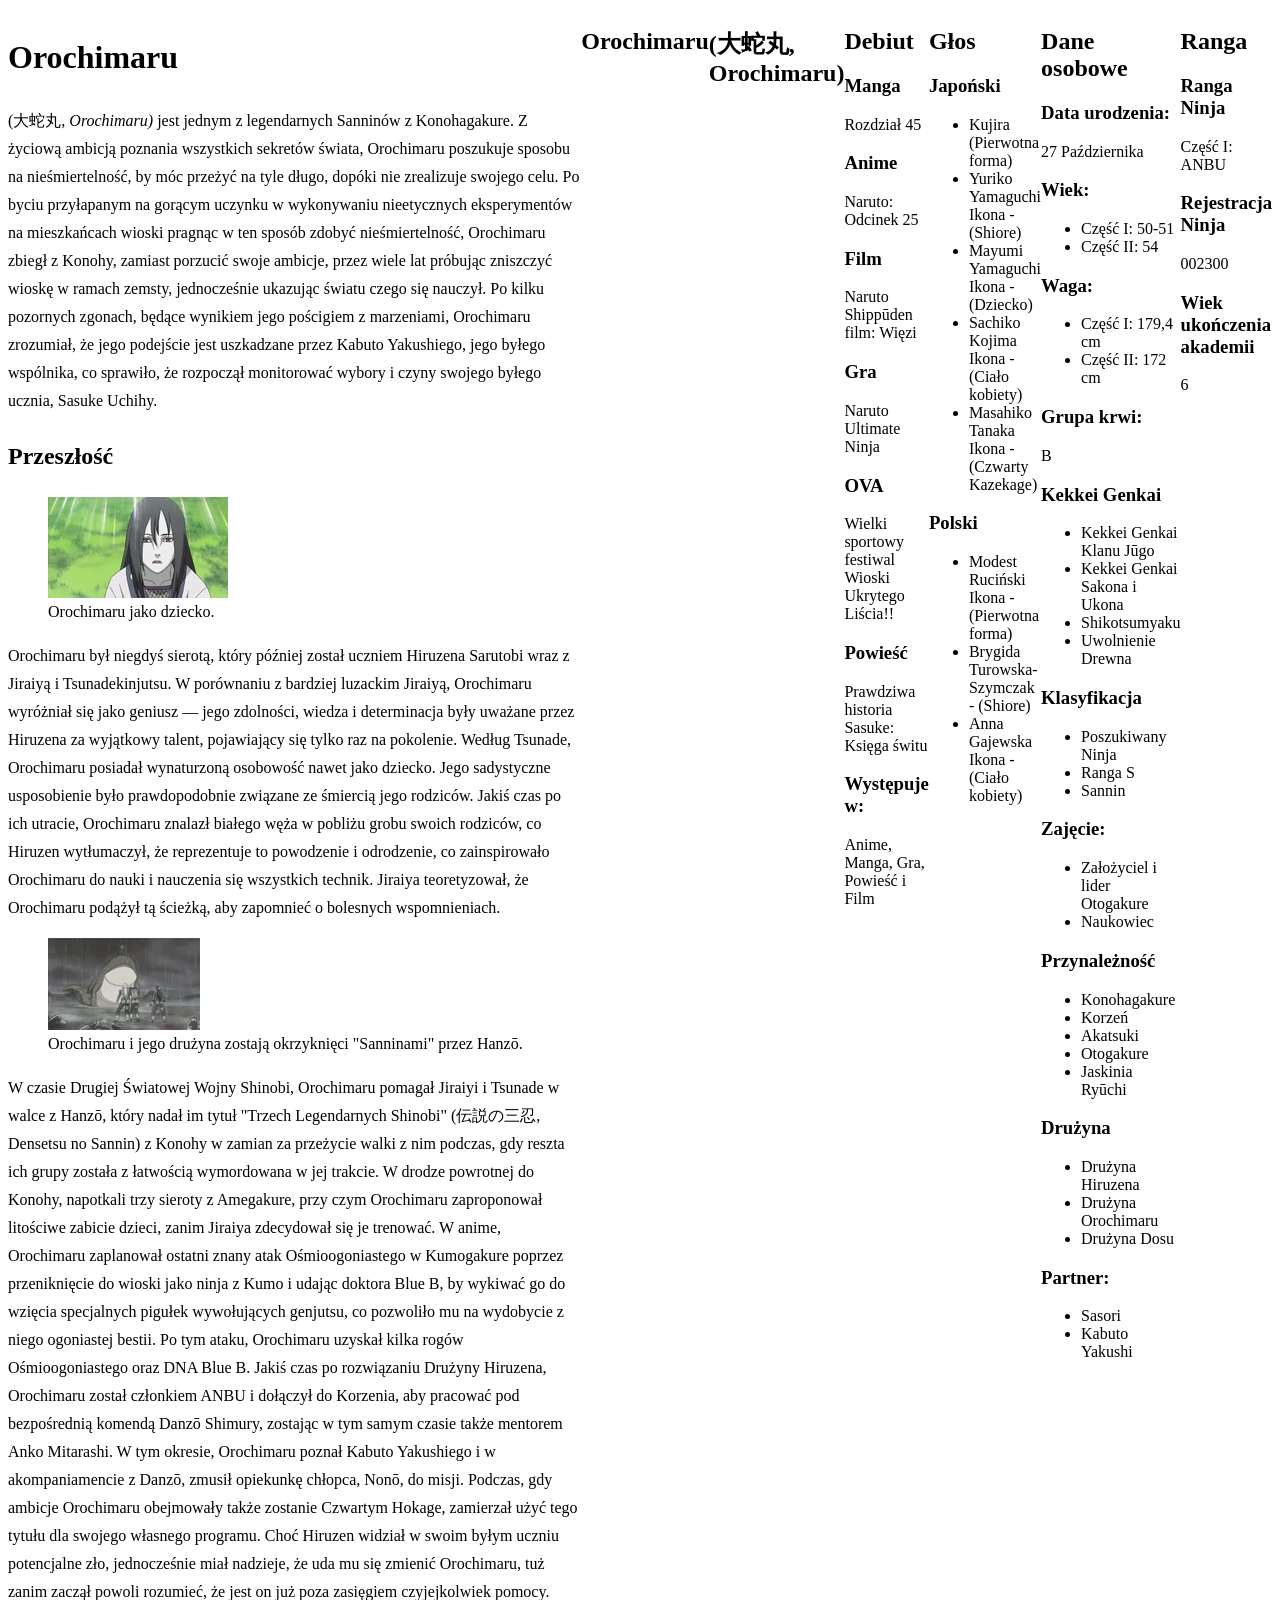
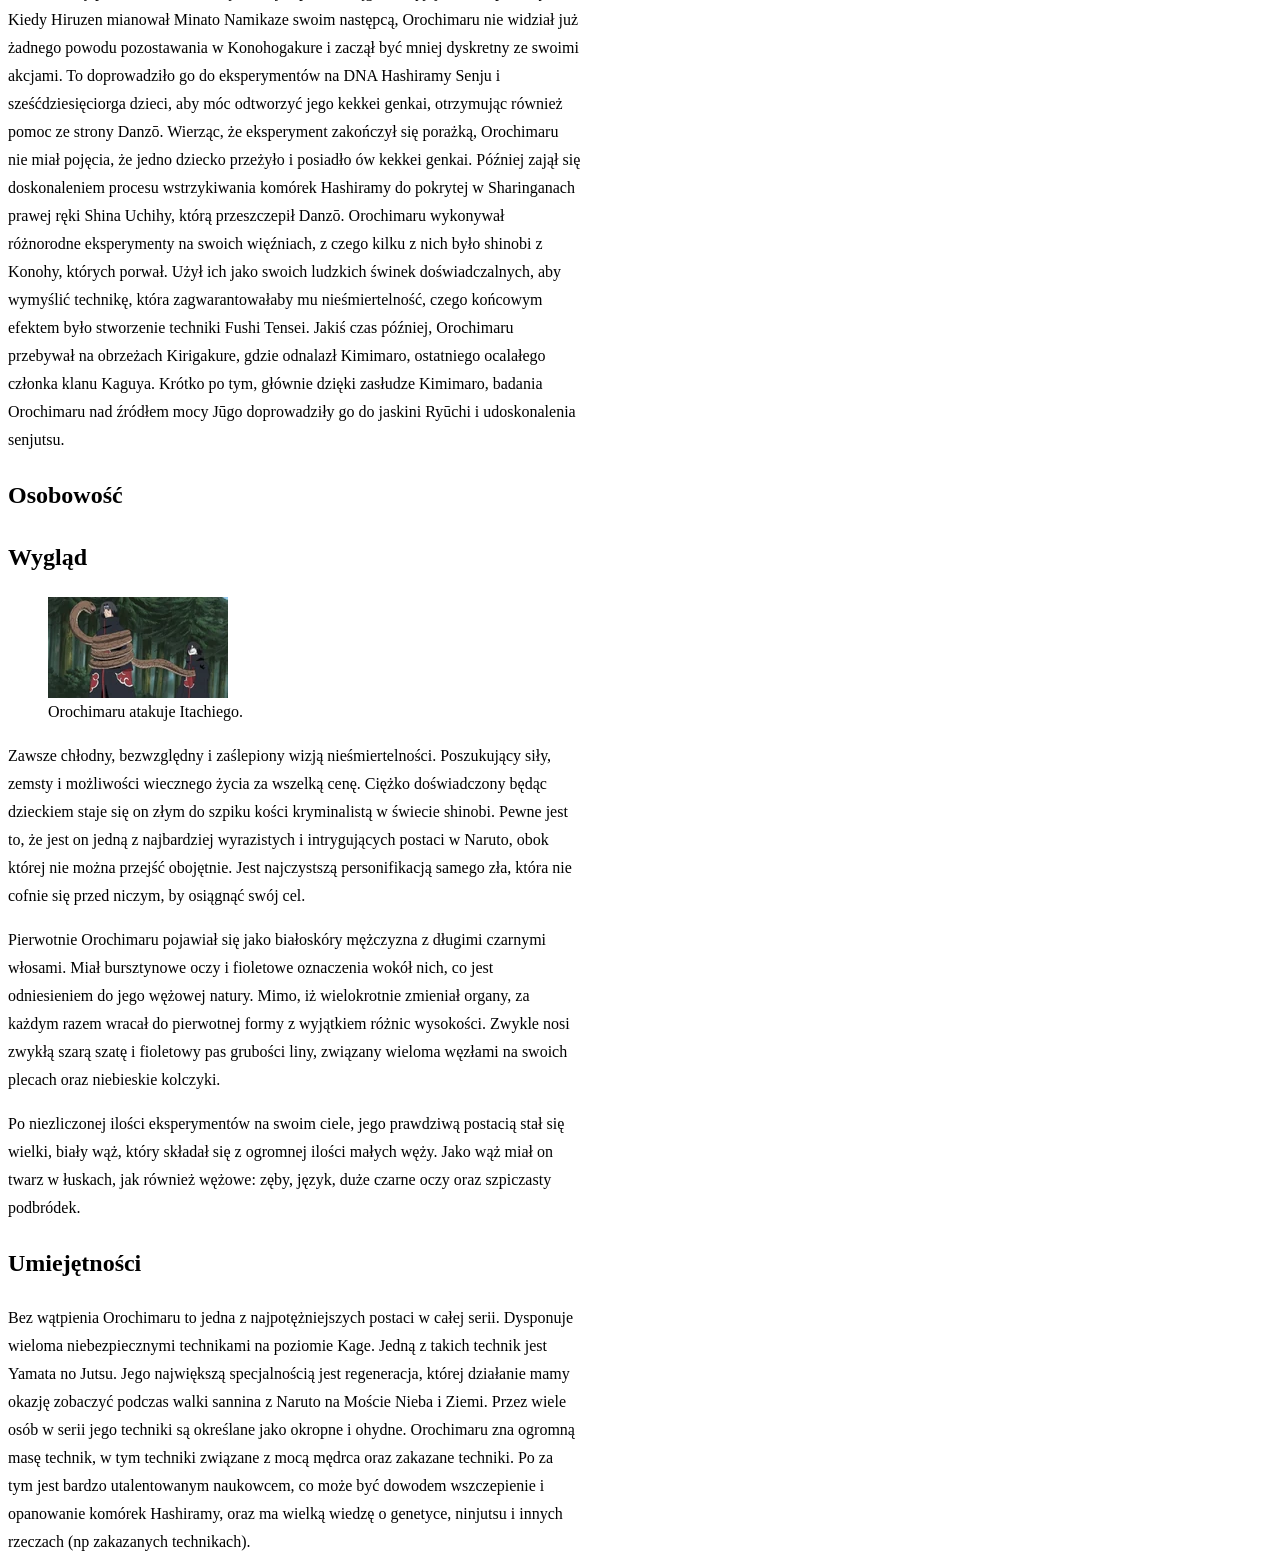
==== index.html @ f5e3574e "zmiany w css" ====
<html lang="polish">
  <head>
    <link rel="stylesheet" href="/css/styles.css">
    <title>Orochimaru</title>
  </head>
  <body>
  <!--Boczny panel-->
  <aside>
    <h2>Orochimaru</h2>
    <h2>(大蛇丸, Orochimaru)</h2>
    <!--Pierwsza sekcja-->
    <seciton>
      <h2>Debiut</h2>
      <div>
        <h3>Manga</h3>
        <div>
          <a>Rozdział 45</a>
        </div>
      </div>
      <div>
        <h3>Anime</h3>
        <div>
          <a>Naruto: Odcinek 25</a>
        </div>
      </div>
      <div>
        <h3>Film</h3>
        <div>
          <a>Naruto Shippūden film: Więzi</a>
        </div>
      </div>
      <div>
        <h3>Gra</h3>
        <div>
          <a>Naruto Ultimate Ninja</a>
        </div>
      </div>
      <div>
        <h3>OVA</h3>
        <div>
          <a>Wielki sportowy festiwal Wioski Ukrytego Liścia!!</a>
        </div>
      </div>
      <div>
        <h3>Powieść</h3>
        <div>
          <a>Prawdziwa historia Sasuke: Księga świtu</a>
        </div>
      </div>
      <div>
        <h3>Występuje w:</h3>
        <div>
          <a>Anime, Manga, Gra, Powieść i Film</a>
        </div>
      </div>
    </seciton>
    <!--Druga sekcja-->
    <section>
      <h2>Głos</h2>
      <div>
        <h3>Japoński</h3>
        <div>
          <ul>
            <li>Kujira (Pierwotna forma)</li>
            <li>Yuriko Yamaguchi Ikona - (Shiore)</li>
            <li>Mayumi Yamaguchi Ikona - (Dziecko)</li>
            <li>Sachiko Kojima Ikona - (Ciało kobiety)</li>
            <li>Masahiko Tanaka Ikona - (Czwarty Kazekage)</li>
          </ul>
        </div>
      </div>
      <div>
        <h3>Polski</h3>
        <div>
          <ul>
            <li>Modest Ruciński Ikona - (Pierwotna forma)</li>
            <li>Brygida Turowska-Szymczak - (Shiore)</li>
            <li>Anna Gajewska Ikona - (Ciało kobiety)</li>
          </ul>
        </div>
      </div>
    </section>
    <!--Trzecia sekcja-->
    <section>
      <h2>Dane osobowe</h2>
      <div>
        <h3>Data urodzenia:</h3>
        <div>
          27 Października
        </div>
      </div>
      <div>
        <h3>Wiek:</h3>
        <div>
          <ul>
            <li>Część I: 50-51</li>
            <li>Część II: 54</li>
          </ul>
        </div>
      </div>
      <div>
        <h3>Waga:</h3>
        <div>
          <ul>
            <li>Część I: 179,4 cm</li>
            <li>Część II: 172 cm</li>
          </ul>
        </div>
      </div>
      <div>
      <h3>Grupa krwi:</h3>
      <div>B</div>
    </div>
    <div>
      <h3>Kekkei Genkai</h3>
      <div>
        <ul>
        <li>Kekkei Genkai Klanu Jūgo</li>
        <li>Kekkei Genkai Sakona i Ukona</li>
        <li>Shikotsumyaku</li>
        <li>Uwolnienie Drewna</li>
      </ul>
    </div>
    </div>
    <div>
      <h3>Klasyfikacja</h3>
      <div>
        <ul>
        <li>Poszukiwany Ninja</li>
        <li>Ranga S</li>
        <li>Sannin</li>
      </ul>
    </div>
    </div>
    <div>
      <h3>Zajęcie:</h3>
      <div>
        <ul>
          <li>Założyciel i lider Otogakure</li>
          <li>Naukowiec</li>
        </ul>
      </div>
    </div>
    <div>
      <h3>Przynależność</h3>
      <div>
        <ul>
          <li>Konohagakure</li>
          <li>Korzeń</li>
          <li>Akatsuki</li>
          <li>Otogakure</li>
          <li>Jaskinia Ryūchi</li>
        </ul>
      </div>
    </div>
    <div>
      <h3>Drużyna</h3>
      <div>
        <ul>
          <li>Drużyna Hiruzena</li>
          <li>Drużyna Orochimaru</li>
          <li>Drużyna Dosu</li>
        </ul>
      </div>
    </div>
    <div>
      <h3>Partner:</h3>
      <div>
        <ul>
          <li>Sasori</li>
          <li>Kabuto Yakushi</li>
        </ul>
      </div>
    </div>
    </section>
    <section>
      <h2>Ranga</h2>
      <div>
        <h3>Ranga Ninja</h3>
        <div>Część I: ANBU</div>
      </div>
      <div>
        <h3>Rejestracja Ninja</h3>
        <div>002300</div>
      </div>
      <div>
        <h3>Wiek ukończenia akademii</h3>
        <div>6</div>
      </div>
    </section>
  </aside>
  <!--Treść główna-->
  <main>
      <div>
        <h1>Orochimaru</h1>
        <p>
          (大蛇丸, <i>Orochimaru)</i> jest jednym z legendarnych Sanninów z
          Konohagakure. Z życiową ambicją poznania wszystkich sekretów świata,
          Orochimaru poszukuje sposobu na nieśmiertelność, by móc przeżyć na
          tyle długo, dopóki nie zrealizuje swojego celu. Po byciu przyłapanym
          na gorącym uczynku w wykonywaniu nieetycznych eksperymentów na
          mieszkańcach wioski pragnąc w ten sposób zdobyć nieśmiertelność,
          Orochimaru zbiegł z Konohy, zamiast porzucić swoje ambicje, przez
          wiele lat próbując zniszczyć wioskę w ramach zemsty, jednocześnie
          ukazując światu czego się nauczył. Po kilku pozornych zgonach, będące
          wynikiem jego pościgiem z marzeniami, Orochimaru zrozumiał, że jego
          podejście jest uszkadzane przez Kabuto Yakushiego, jego byłego
          wspólnika, co sprawiło, że rozpoczął monitorować wybory i czyny
          swojego byłego ucznia, Sasuke Uchihy.
        </p>
        <h2>Przeszłość</h2>
        <figure>
          <img src="/images/orochimaru_as_a_kid.webp">
          <figcaption> Orochimaru jako dziecko.</figcaption>
        </figure>
        <p>
          Orochimaru był niegdyś sierotą, który później został uczniem Hiruzena
          Sarutobi wraz z Jiraiyą i Tsunadekinjutsu. W porównaniu z bardziej
          luzackim Jiraiyą, Orochimaru wyróżniał się jako geniusz — jego
          zdolności, wiedza i determinacja były uważane przez Hiruzena za
          wyjątkowy talent, pojawiający się tylko raz na pokolenie. Według
          Tsunade, Orochimaru posiadał wynaturzoną osobowość nawet jako dziecko.
          Jego sadystyczne usposobienie było prawdopodobnie związane ze śmiercią
          jego rodziców. Jakiś czas po ich utracie, Orochimaru znalazł białego
          węża w pobliżu grobu swoich rodziców, co Hiruzen wytłumaczył, że
          reprezentuje to powodzenie i odrodzenie, co zainspirowało Orochimaru
          do nauki i nauczenia się wszystkich technik. Jiraiya teoretyzował, że
          Orochimaru podążył tą ścieżką, aby zapomnieć o bolesnych
          wspomnieniach.
        </p>
        <figure>
          <img src="/images/hanzo_i_sannini.webp">
          <figcaption>Orochimaru i jego drużyna zostają okrzyknięci "Sanninami" przez Hanzō.</figcaption>
        </figure>
        <p>
          W czasie Drugiej Światowej Wojny Shinobi, Orochimaru pomagał Jiraiyi i
          Tsunade w walce z Hanzō, który nadał im tytuł "Trzech Legendarnych
          Shinobi" (伝説の三忍, Densetsu no Sannin) z Konohy w zamian za
          przeżycie walki z nim podczas, gdy reszta ich grupy została z
          łatwością wymordowana w jej trakcie. W drodze powrotnej do Konohy,
          napotkali trzy sieroty z Amegakure, przy czym Orochimaru zaproponował
          litościwe zabicie dzieci, zanim Jiraiya zdecydował się je trenować. W
          anime, Orochimaru zaplanował ostatni znany atak Ośmioogoniastego w
          Kumogakure poprzez przeniknięcie do wioski jako ninja z Kumo i udając
          doktora Blue B, by wykiwać go do wzięcia specjalnych pigułek
          wywołujących genjutsu, co pozwoliło mu na wydobycie z niego ogoniastej
          bestii. Po tym ataku, Orochimaru uzyskał kilka rogów Ośmioogoniastego
          oraz DNA Blue B. Jakiś czas po rozwiązaniu Drużyny Hiruzena,
          Orochimaru został członkiem ANBU i dołączył do Korzenia, aby pracować
          pod bezpośrednią komendą Danzō Shimury, zostając w tym samym czasie
          także mentorem Anko Mitarashi. W tym okresie, Orochimaru poznał Kabuto
          Yakushiego i w akompaniamencie z Danzō, zmusił opiekunkę chłopca,
          Nonō, do misji. Podczas, gdy ambicje Orochimaru obejmowały także
          zostanie Czwartym Hokage, zamierzał użyć tego tytułu dla swojego
          własnego programu. Choć Hiruzen widział w swoim byłym uczniu
          potencjalne zło, jednocześnie miał nadzieje, że uda mu się zmienić
          Orochimaru, tuż zanim zaczął powoli rozumieć, że jest on już poza
          zasięgiem czyjejkolwiek pomocy. Kiedy Hiruzen mianował Minato Namikaze
          swoim następcą, Orochimaru nie widział już żadnego powodu pozostawania
          w Konohogakure i zaczął być mniej dyskretny ze swoimi akcjami. To
          doprowadziło go do eksperymentów na DNA Hashiramy Senju i
          sześćdziesięciorga dzieci, aby móc odtworzyć jego kekkei genkai,
          otrzymując również pomoc ze strony Danzō. Wierząc, że eksperyment
          zakończył się porażką, Orochimaru nie miał pojęcia, że jedno dziecko
          przeżyło i posiadło ów kekkei genkai. Później zajął się doskonaleniem
          procesu wstrzykiwania komórek Hashiramy do pokrytej w Sharinganach
          prawej ręki Shina Uchihy, którą przeszczepił Danzō. Orochimaru
          wykonywał różnorodne eksperymenty na swoich więźniach, z czego kilku z
          nich było shinobi z Konohy, których porwał. Użył ich jako swoich
          ludzkich świnek doświadczalnych, aby wymyślić technikę, która
          zagwarantowałaby mu nieśmiertelność, czego końcowym efektem było
          stworzenie techniki Fushi Tensei. Jakiś czas później, Orochimaru
          przebywał na obrzeżach Kirigakure, gdzie odnalazł Kimimaro, ostatniego
          ocalałego członka klanu Kaguya. Krótko po tym, głównie dzięki zasłudze
          Kimimaro, badania Orochimaru nad źródłem mocy Jūgo doprowadziły go do
          jaskini Ryūchi i udoskonalenia senjutsu.
        </p>
        <h2>Osobowość</h2>
        <h2>Wygląd</h2>
        <figure>
          <img src="/images/orochimaru_vs_itachi.webp">
          <figcaption>Orochimaru atakuje Itachiego.</figcaption>
        </figure>
        <p>
          Zawsze chłodny, bezwzględny i zaślepiony wizją nieśmiertelności.
          Poszukujący siły, zemsty i możliwości wiecznego życia za wszelką cenę.
          Ciężko doświadczony będąc dzieckiem staje się on złym do szpiku kości
          kryminalistą w świecie shinobi. Pewne jest to, że jest on jedną z
          najbardziej wyrazistych i intrygujących postaci w Naruto, obok której
          nie można przejść obojętnie. Jest najczystszą personifikacją samego
          zła, która nie cofnie się przed niczym, by osiągnąć swój cel.
        </p>
        <p>
          Pierwotnie Orochimaru pojawiał się jako białoskóry mężczyzna z długimi
          czarnymi włosami. Miał bursztynowe oczy i fioletowe oznaczenia wokół
          nich, co jest odniesieniem do jego wężowej natury. Mimo, iż
          wielokrotnie zmieniał organy, za każdym razem wracał do pierwotnej
          formy z wyjątkiem różnic wysokości. Zwykle nosi zwykłą szarą szatę i
          fioletowy pas grubości liny, związany wieloma węzłami na swoich
          plecach oraz niebieskie kolczyki.
        </p>
        <p>
          Po niezliczonej ilości eksperymentów na swoim ciele, jego prawdziwą
          postacią stał się wielki, biały wąż, który składał się z ogromnej
          ilości małych węży. Jako wąż miał on twarz w łuskach, jak również
          wężowe: zęby, język, duże czarne oczy oraz szpiczasty podbródek.
        </p>
        <h2>Umiejętności</h2>
        <p>
          Bez wątpienia Orochimaru to jedna z najpotężniejszych postaci w całej
          serii. Dysponuje wieloma niebezpiecznymi technikami na poziomie Kage.
          Jedną z takich technik jest Yamata no Jutsu. Jego największą
          specjalnością jest regeneracja, której działanie mamy okazję zobaczyć
          podczas walki sannina z Naruto na Moście Nieba i Ziemi. Przez wiele
          osób w serii jego techniki są określane jako okropne i ohydne.
          Orochimaru zna ogromną masę technik, w tym techniki związane z mocą
          mędrca oraz zakazane techniki. Po za tym jest bardzo utalentowanym
          naukowcem, co może być dowodem wszczepienie i opanowanie komórek
          Hashiramy, oraz ma wielką wiedzę o genetyce, ninjutsu i innych
          rzeczach (np zakazanych technikach).
        </p>
      </div>
    </body>
  </main>
</html>
---- css/styles.css ----
main {
    font-weight: 400;
    line-height: 1.75;
}
aside {
    display: flex;
}
body {
    display: flex;
    flex-direction: row-reverse;
   
}
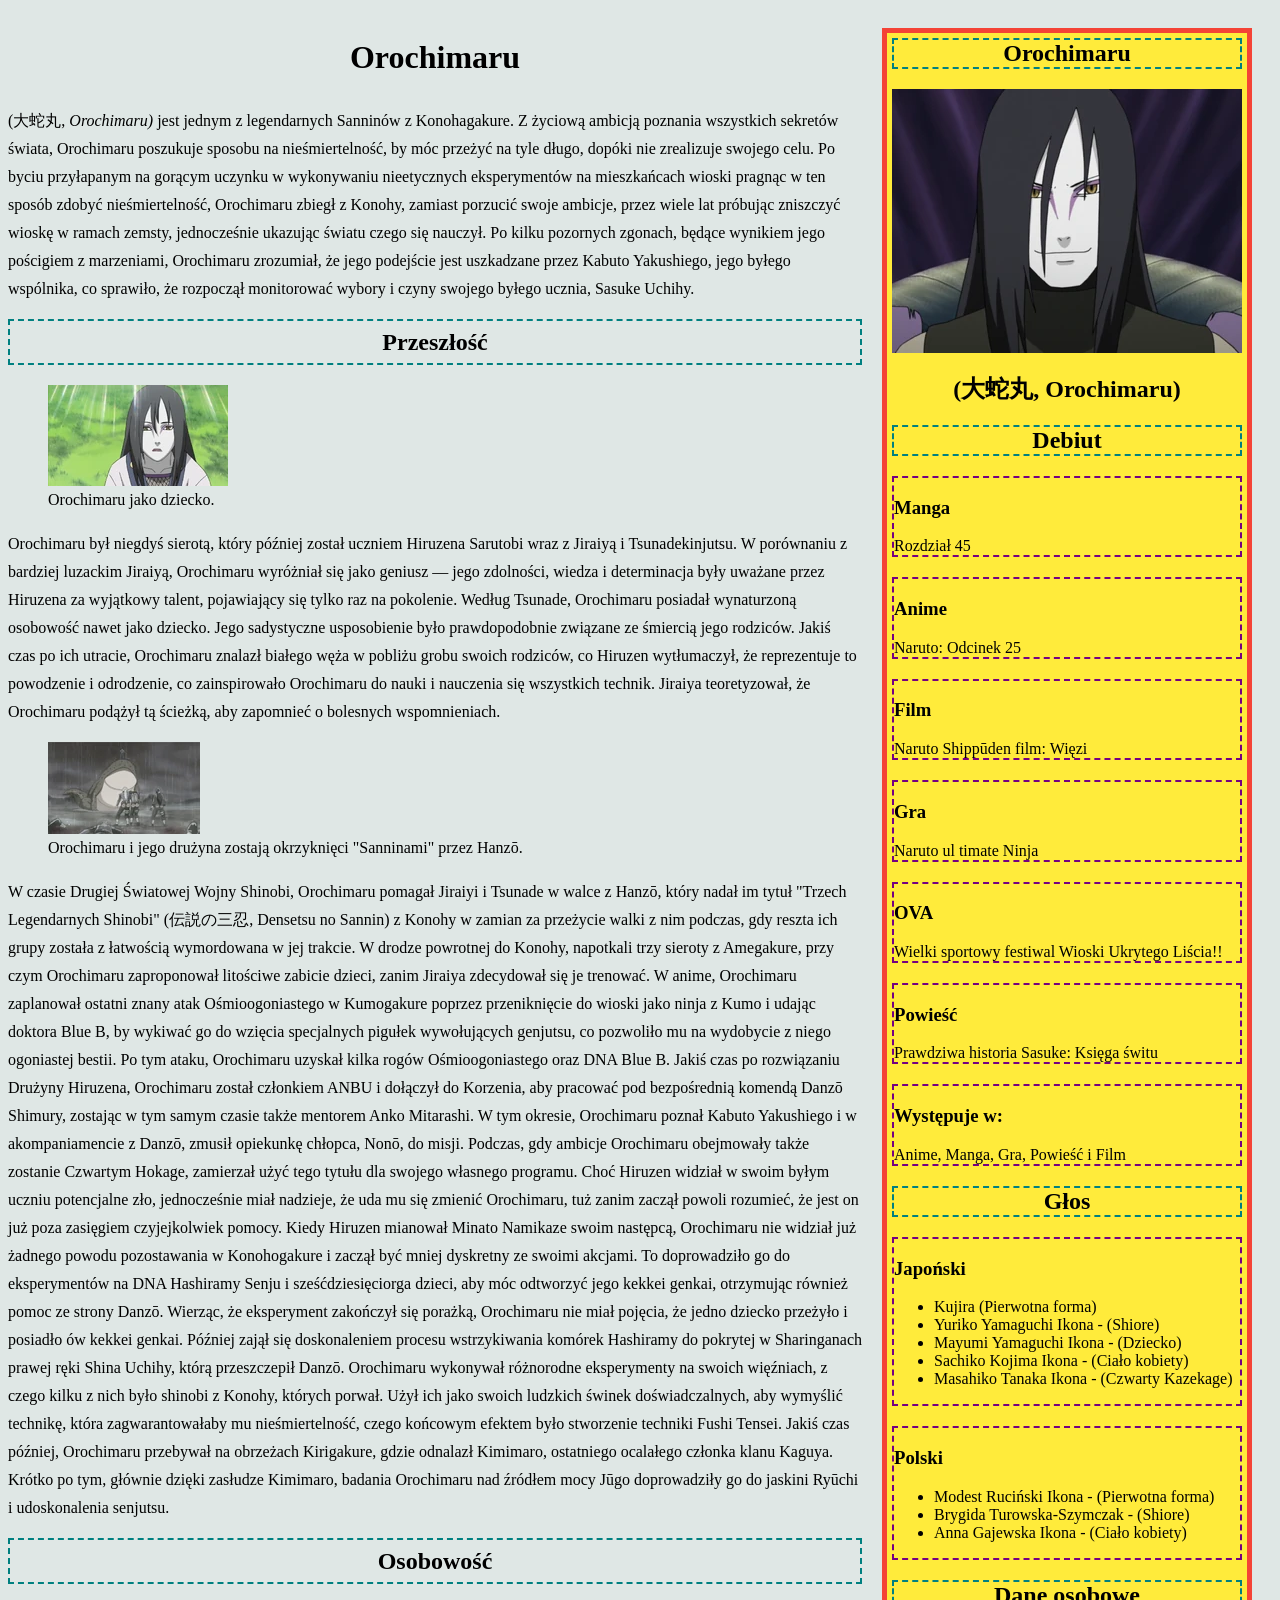
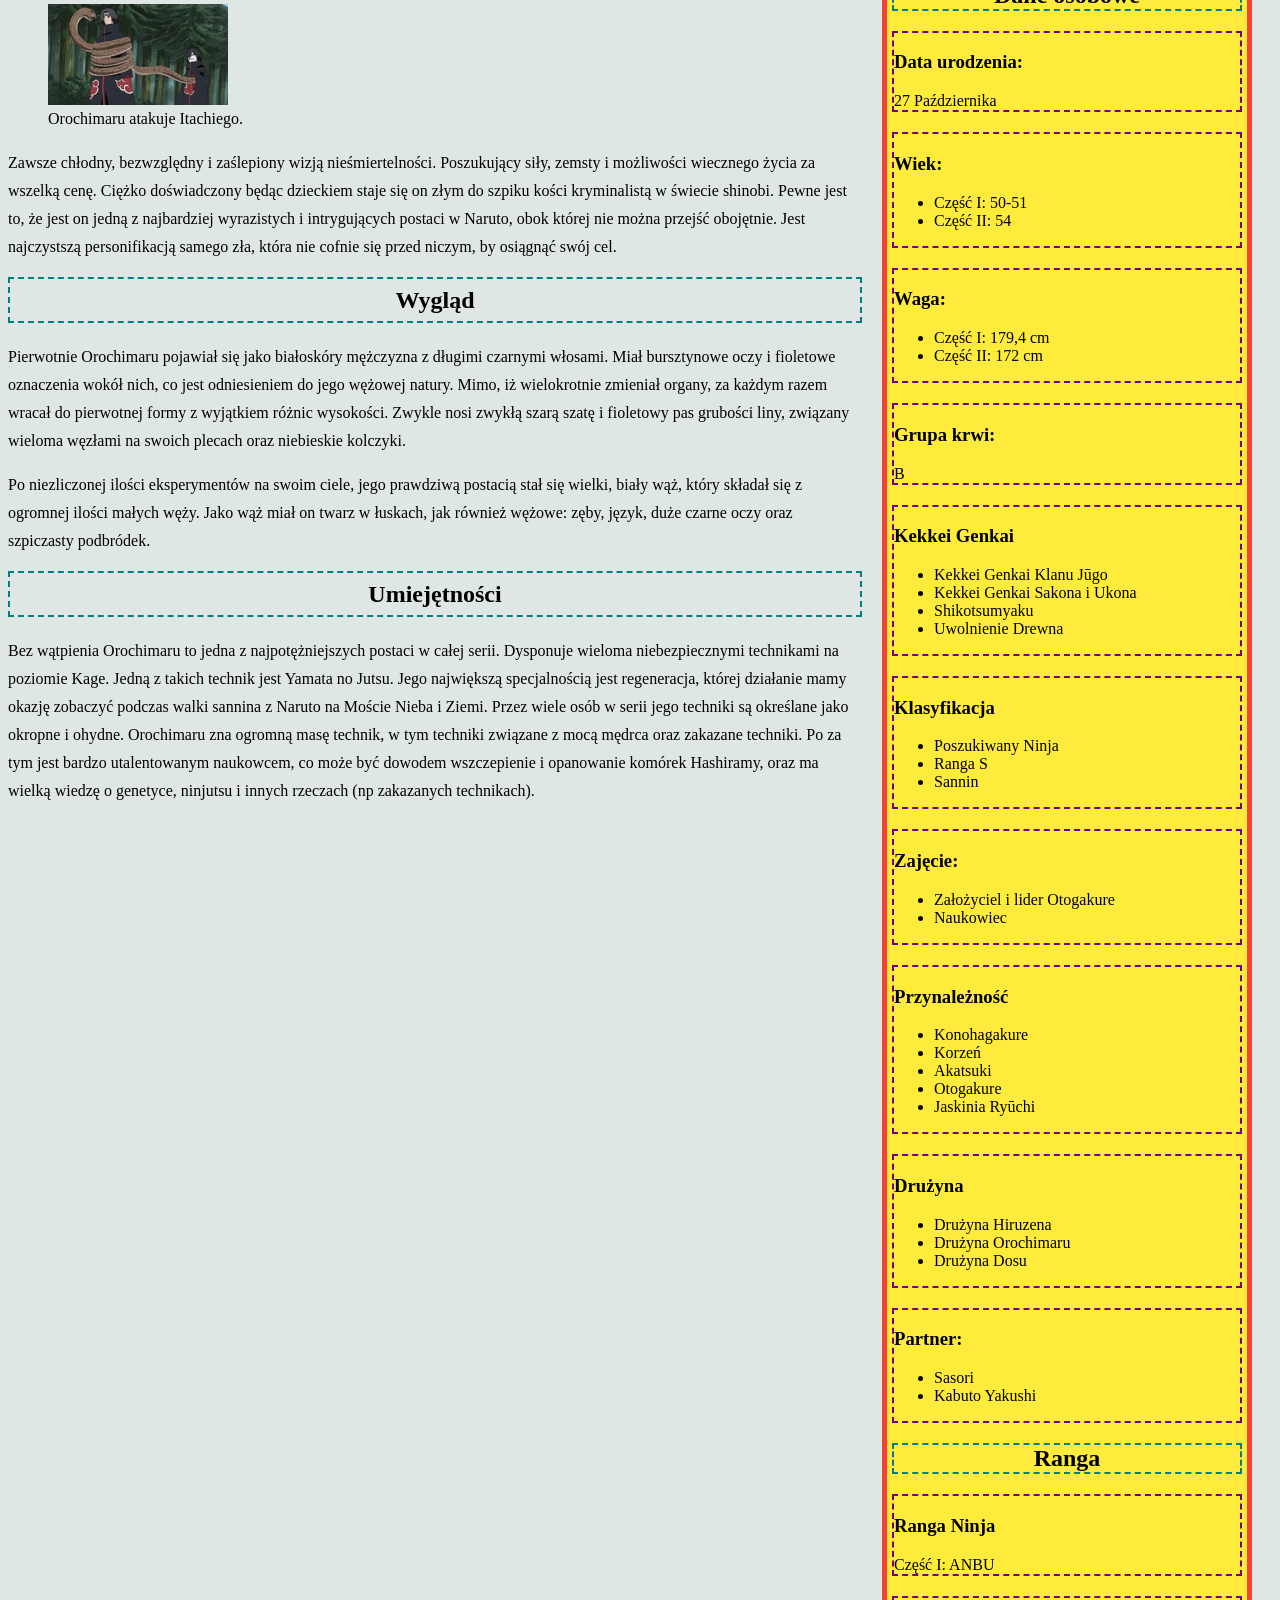
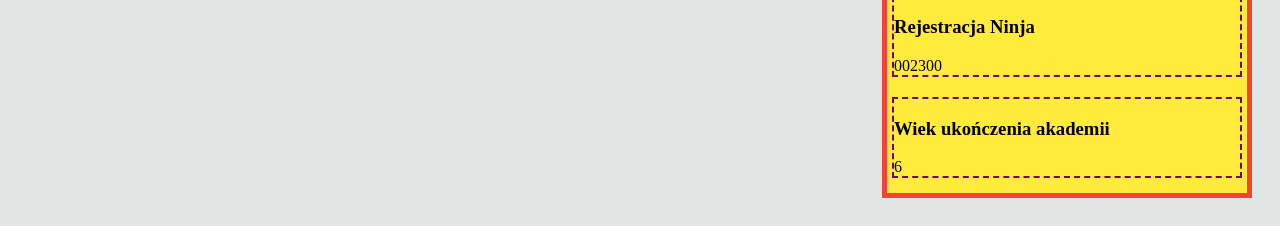
==== commit 75c079df: "dodanie wielu rzeczy głównie stylów" ====
--- a/index.html
+++ b/index.html
@@ -6,49 +6,54 @@
   <body>
   <!--Boczny panel-->
   <aside>
-    <h2>Orochimaru</h2>
-    <h2>(大蛇丸, Orochimaru)</h2>
+    <h2 class="border-header-secondary" class="main-header-aside">Orochimaru</h2>
+    <figure class="image-border-figure">
+      <img src="/images/orochimaru_infobox.webp">
+      <figcaption>
+        <h2>(大蛇丸, Orochimaru)</h2>
+      </figcaption>
+    </figure>
     <!--Pierwsza sekcja-->
     <seciton>
-      <h2>Debiut</h2>
-      <div>
-        <h3>Manga</h3>
+      <h2  class="border-header-secondary">Debiut</h2>
+      <div class="border-header-thirty" class="table-with-header-thirty">
+        <h3  >Manga</h3>
         <div>
           <a>Rozdział 45</a>
         </div>
       </div>
-      <div>
-        <h3>Anime</h3>
+      <div class="border-header-thirty">
+        <h3 >Anime</h3>
         <div>
           <a>Naruto: Odcinek 25</a>
         </div>
       </div>
-      <div>
-        <h3>Film</h3>
+      <div class="border-header-thirty">
+        <h3 >Film</h3>
         <div>
           <a>Naruto Shippūden film: Więzi</a>
         </div>
       </div>
-      <div>
-        <h3>Gra</h3>
-        <div>
-          <a>Naruto Ultimate Ninja</a>
-        </div>
-      </div>
-      <div>
-        <h3>OVA</h3>
+      <div class="border-header-thirty">
+        <h3 >Gra</h3>
+        <div>
+          <a>Naruto ul timate Ninja</a>
+        </div>
+      </div>
+      <div class="border-header-thirty">
+        <h3 >OVA</h3>
         <div>
           <a>Wielki sportowy festiwal Wioski Ukrytego Liścia!!</a>
         </div>
       </div>
-      <div>
-        <h3>Powieść</h3>
+      <div class="border-header-thirty">
+        <h3 >Powieść</h3>
         <div>
           <a>Prawdziwa historia Sasuke: Księga świtu</a>
         </div>
       </div>
-      <div>
-        <h3>Występuje w:</h3>
+      <div class="border-header-thirty">
+        <h3 >Występuje w:</h3>
         <div>
           <a>Anime, Manga, Gra, Powieść i Film</a>
         </div>
@@ -56,135 +61,135 @@
     </seciton>
     <!--Druga sekcja-->
     <section>
-      <h2>Głos</h2>
-      <div>
-        <h3>Japoński</h3>
-        <div>
-          <ul>
+      <h2  class="border-header-secondary">Głos</h2>
+      <div class="border-header-thirty">
+        <h3 >Japoński</h3>
+        <div>
+          <ul >
             <li>Kujira (Pierwotna forma)</li>
             <li>Yuriko Yamaguchi Ikona - (Shiore)</li>
             <li>Mayumi Yamaguchi Ikona - (Dziecko)</li>
             <li>Sachiko Kojima Ikona - (Ciało kobiety)</li>
             <li>Masahiko Tanaka Ikona - (Czwarty Kazekage)</li>
-          </ul>
-        </div>
-      </div>
-      <div>
-        <h3>Polski</h3>
-        <div>
-          <ul>
+          </ul >
+        </div>
+      </div>
+      <div class="border-header-thirty">
+        <h3 >Polski</h3>
+        <div>
+          <ul >
             <li>Modest Ruciński Ikona - (Pierwotna forma)</li>
             <li>Brygida Turowska-Szymczak - (Shiore)</li>
             <li>Anna Gajewska Ikona - (Ciało kobiety)</li>
-          </ul>
+          </ul >
         </div>
       </div>
     </section>
     <!--Trzecia sekcja-->
     <section>
-      <h2>Dane osobowe</h2>
-      <div>
-        <h3>Data urodzenia:</h3>
+      <h2  class="border-header-secondary">Dane osobowe</h2>
+      <div class="border-header-thirty">
+        <h3 >Data urodzenia:</h3>
         <div>
           27 Października
         </div>
       </div>
-      <div>
-        <h3>Wiek:</h3>
-        <div>
-          <ul>
+      <div class="border-header-thirty">
+        <h3 >Wiek:</h3>
+        <div>
+          <ul >
             <li>Część I: 50-51</li>
             <li>Część II: 54</li>
-          </ul>
-        </div>
-      </div>
-      <div>
-        <h3>Waga:</h3>
-        <div>
-          <ul>
+          </ul >
+        </div>
+      </div>
+      <div class="border-header-thirty">
+        <h3 >Waga:</h3>
+        <div>
+          <ul >
             <li>Część I: 179,4 cm</li>
             <li>Część II: 172 cm</li>
-          </ul>
-        </div>
-      </div>
-      <div>
-      <h3>Grupa krwi:</h3>
+          </ul >
+        </div>
+      </div>
+      <div class="border-header-thirty">
+      <h3 >Grupa krwi:</h3>
       <div>B</div>
     </div>
-    <div>
-      <h3>Kekkei Genkai</h3>
-      <div>
-        <ul>
+    <div class="border-header-thirty">
+      <h3 >Kekkei Genkai</h3>
+      <div>
+        <ul >
         <li>Kekkei Genkai Klanu Jūgo</li>
         <li>Kekkei Genkai Sakona i Ukona</li>
         <li>Shikotsumyaku</li>
         <li>Uwolnienie Drewna</li>
-      </ul>
-    </div>
-    </div>
-    <div>
-      <h3>Klasyfikacja</h3>
-      <div>
-        <ul>
+      </ul >
+    </div>
+    </div>
+    <div class="border-header-thirty">
+      <h3 >Klasyfikacja</h3>
+      <div>
+        <ul >
         <li>Poszukiwany Ninja</li>
         <li>Ranga S</li>
         <li>Sannin</li>
-      </ul>
-    </div>
-    </div>
-    <div>
-      <h3>Zajęcie:</h3>
-      <div>
-        <ul>
+      </ul >
+    </div>
+    </div>
+    <div class="border-header-thirty">
+      <h3 >Zajęcie:</h3>
+      <div>
+        <ul >
           <li>Założyciel i lider Otogakure</li>
           <li>Naukowiec</li>
-        </ul>
-      </div>
-    </div>
-    <div>
-      <h3>Przynależność</h3>
-      <div>
-        <ul>
+        </ul >
+      </div>
+    </div>
+    <div class="border-header-thirty">
+      <h3 >Przynależność</h3>
+      <div>
+        <ul >
           <li>Konohagakure</li>
           <li>Korzeń</li>
           <li>Akatsuki</li>
           <li>Otogakure</li>
           <li>Jaskinia Ryūchi</li>
-        </ul>
-      </div>
-    </div>
-    <div>
-      <h3>Drużyna</h3>
-      <div>
-        <ul>
+        </ul >
+      </div>
+    </div>
+    <div class="border-header-thirty">
+      <h3 >Drużyna</h3>
+      <div>
+        <ul >
           <li>Drużyna Hiruzena</li>
           <li>Drużyna Orochimaru</li>
           <li>Drużyna Dosu</li>
-        </ul>
-      </div>
-    </div>
-    <div>
-      <h3>Partner:</h3>
-      <div>
-        <ul>
+        </ul >
+      </div>
+    </div>
+    <div class="border-header-thirty">
+      <h3 >Partner:</h3>
+      <div>
+        <ul >
           <li>Sasori</li>
           <li>Kabuto Yakushi</li>
-        </ul>
+        </ul >
       </div>
     </div>
     </section>
     <section>
-      <h2>Ranga</h2>
-      <div>
-        <h3>Ranga Ninja</h3>
+      <h2  class="border-header-secondary">Ranga</h2>
+      <div class="border-header-thirty">
+        <h3 >Ranga Ninja</h3>
         <div>Część I: ANBU</div>
       </div>
-      <div>
-        <h3>Rejestracja Ninja</h3>
+      <div class="border-header-thirty">
+        <h3 >Rejestracja Ninja</h3>
         <div>002300</div>
       </div>
-      <div>
-        <h3>Wiek ukończenia akademii</h3>
+      <div class="border-header-thirty">
+        <h3 >Wiek ukończenia akademii</h3>
         <div>6</div>
       </div>
     </section>
@@ -192,7 +197,7 @@
   <!--Treść główna-->
   <main>
       <div>
-        <h1>Orochimaru</h1>
+        <h1 class="main-header">Orochimaru</h1>
         <p>
           (大蛇丸, <i>Orochimaru)</i> jest jednym z legendarnych Sanninów z
           Konohagakure. Z życiową ambicją poznania wszystkich sekretów świata,
@@ -208,7 +213,7 @@
           wspólnika, co sprawiło, że rozpoczął monitorować wybory i czyny
           swojego byłego ucznia, Sasuke Uchihy.
         </p>
-        <h2>Przeszłość</h2>
+        <h2  class="border-header-secondary">Przeszłość</h2>
         <figure>
           <img src="/images/orochimaru_as_a_kid.webp">
           <figcaption> Orochimaru jako dziecko.</figcaption>
@@ -275,8 +280,7 @@
           Kimimaro, badania Orochimaru nad źródłem mocy Jūgo doprowadziły go do
           jaskini Ryūchi i udoskonalenia senjutsu.
         </p>
-        <h2>Osobowość</h2>
-        <h2>Wygląd</h2>
+        <h2  class="border-header-secondary">Osobowość</h2>
         <figure>
           <img src="/images/orochimaru_vs_itachi.webp">
           <figcaption>Orochimaru atakuje Itachiego.</figcaption>
@@ -290,6 +294,7 @@
           nie można przejść obojętnie. Jest najczystszą personifikacją samego
           zła, która nie cofnie się przed niczym, by osiągnąć swój cel.
         </p>
+        <h2  class="border-header-secondary">Wygląd</h2>
         <p>
           Pierwotnie Orochimaru pojawiał się jako białoskóry mężczyzna z długimi
           czarnymi włosami. Miał bursztynowe oczy i fioletowe oznaczenia wokół
@@ -305,7 +310,7 @@
           ilości małych węży. Jako wąż miał on twarz w łuskach, jak również
           wężowe: zęby, język, duże czarne oczy oraz szpiczasty podbródek.
         </p>
-        <h2>Umiejętności</h2>
+        <h2  class="border-header-secondary">Umiejętności</h2>
         <p>
           Bez wątpienia Orochimaru to jedna z najpotężniejszych postaci w całej
           serii. Dysponuje wieloma niebezpiecznymi technikami na poziomie Kage.
--- a/css/styles.css
+++ b/css/styles.css
@@ -3,10 +3,35 @@
     line-height: 1.75;
 }
 aside {
-    display: flex;
+    width: 350px;
+    height: 3350px;
+  
+    border: 5px solid #f44336;
+    padding: 5px;
+    margin: 20px;
+    background-color: #ffeb3b;
 }
 body {
     display: flex;
     flex-direction: row-reverse;
+    background-color: #dfe7e5;
    
+}
+.border-header-thirty {
+    margin-top: 0;
+    margin-bottom: 20px;
+    border: 2px dashed rgb(117, 0, 128);
+}
+.border-header-secondary {
+    margin-top: 0;
+    margin-bottom: 20px;
+    border: 2px dashed teal;
+    text-align: center;
+}
+.image-border-figure{
+    margin: auto;
+    text-align: center;
+}
+.main-header{
+    text-align: center;
 }
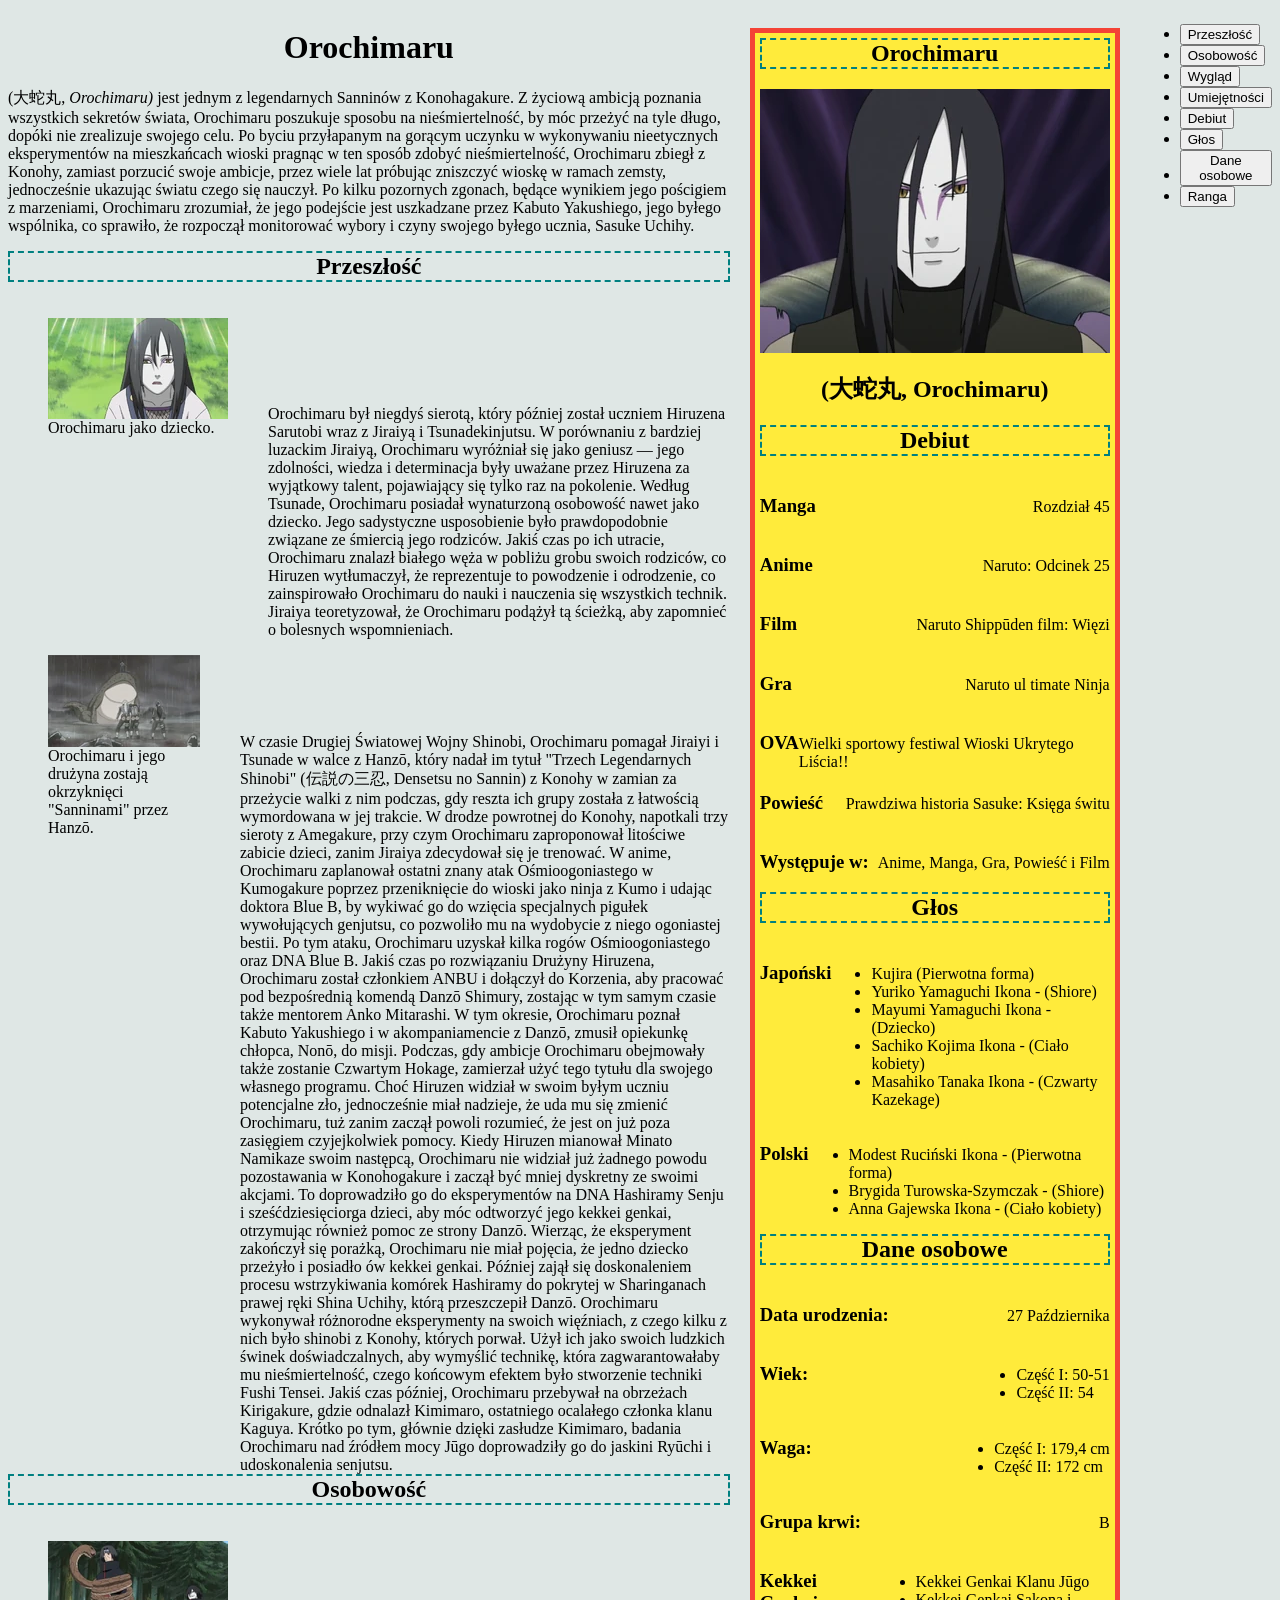
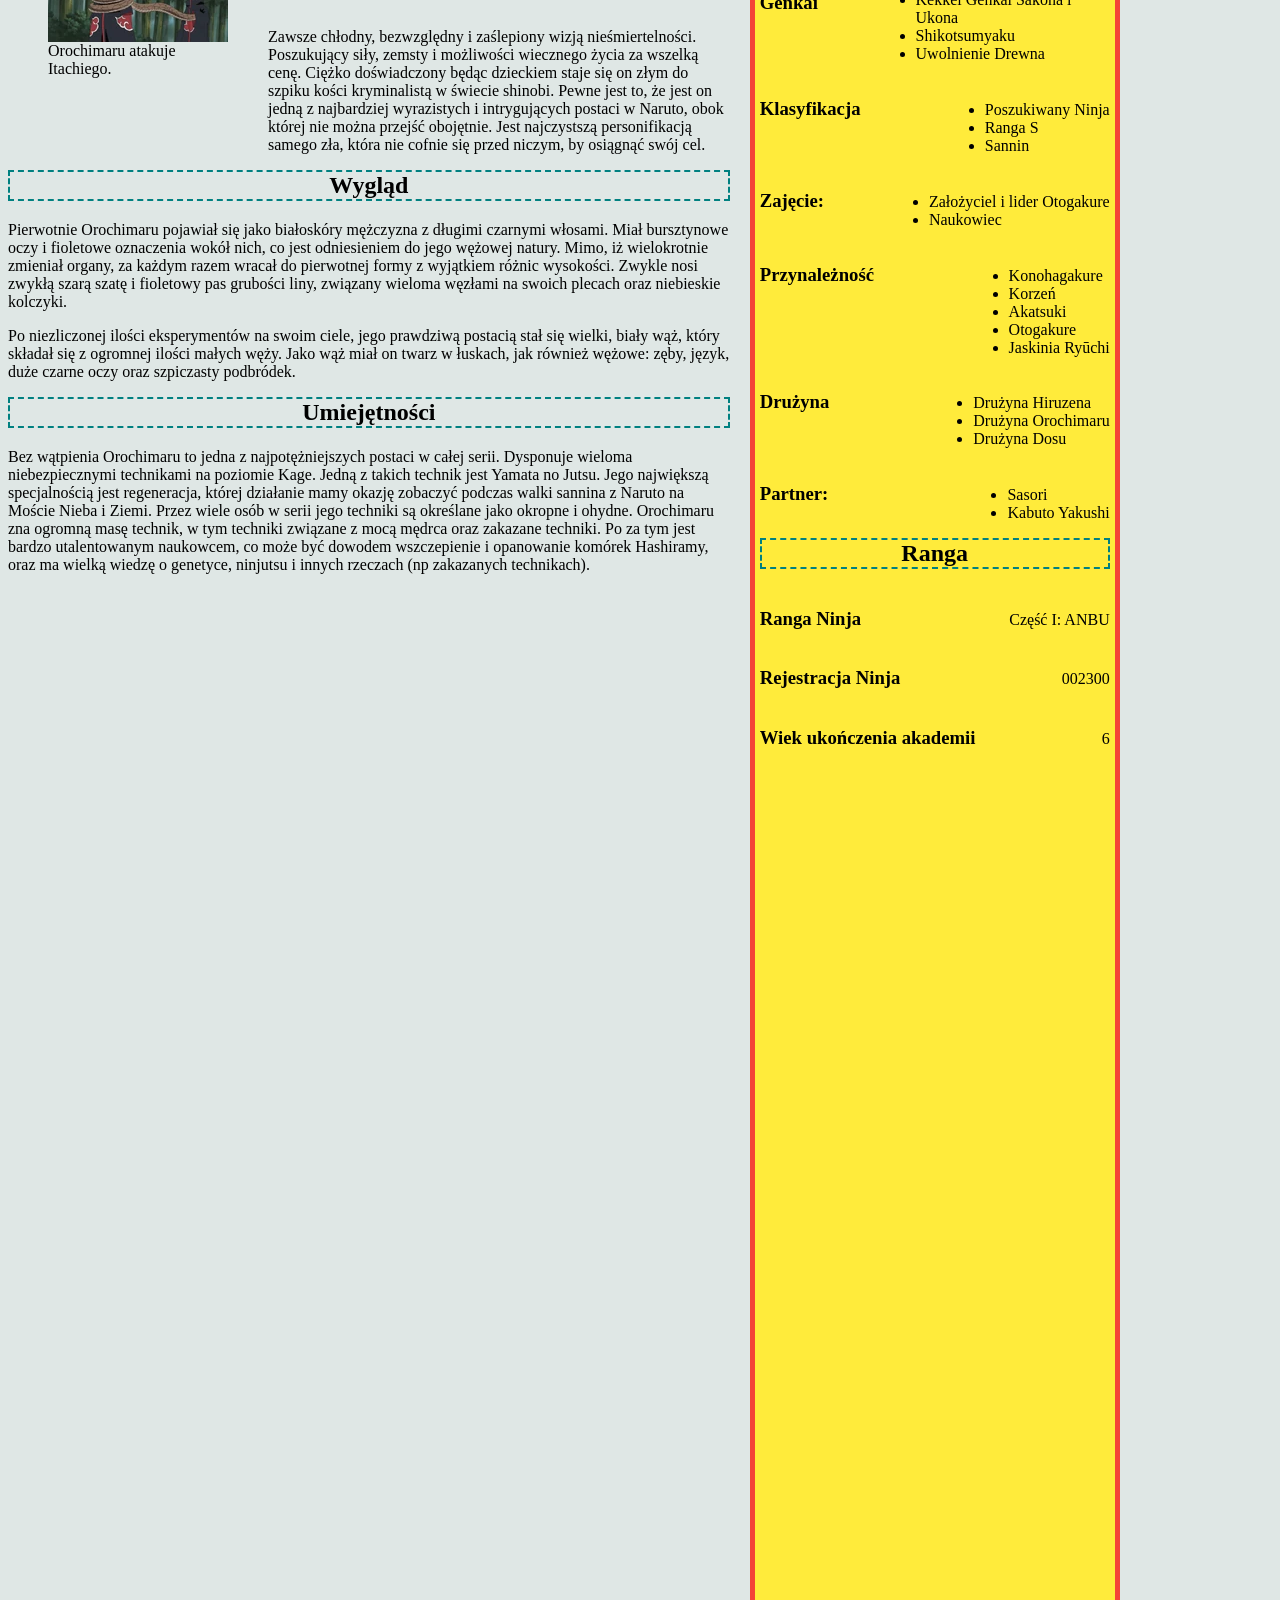
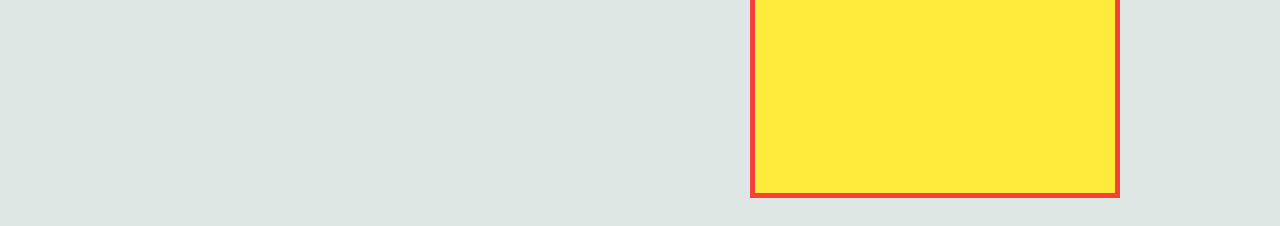
==== commit cae60588: "zabawa stylami" ====
--- a/index.html
+++ b/index.html
@@ -4,6 +4,21 @@
     <title>Orochimaru</title>
   </head>
   <body>
+  <!--Nagłówek i nawigacja-->
+  <header>
+    <nav>
+  <ul class="header">
+    <li><button type="button"> Przeszłość</button></li>
+    <li><button type="button"> Osobowość</button></li>
+    <li><button type="button"> Wygląd</button></li>
+    <li><button type="button">Umiejętności</button></li>
+    <li><button type="button">Debiut</button></li>
+    <li><button type="button">Głos</button></li>
+    <li><button type="button">Dane osobowe</button></li>
+    <li><button type="button">Ranga</button></li>
+  </ul>
+    </nav>
+  </header>
   <!--Boczny panel-->
   <aside>
     <h2 class="border-header-secondary" class="main-header-aside">Orochimaru</h2>
@@ -16,44 +31,44 @@
     <!--Pierwsza sekcja-->
     <seciton>
       <h2  class="border-header-secondary">Debiut</h2>
-      <div class="border-header-thirty" class="table-with-header-thirty">
-        <h3  >Manga</h3>
-        <div>
-          <a>Rozdział 45</a>
-        </div>
-      </div>
-      <div class="border-header-thirty">
-        <h3 >Anime</h3>
+      <div class="menu">
+        <h3 class="item">Manga</h3>
+        <div>
+          <a class="item">Rozdział 45</a>
+        </div>
+      </div>
+      <div class="menu">
+        <h3 class="float">Anime</h3>
         <div>
           <a>Naruto: Odcinek 25</a>
         </div>
       </div>
-      <div class="border-header-thirty">
-        <h3 >Film</h3>
+      <div class="menu">
+        <h3>Film</h3>
         <div>
           <a>Naruto Shippūden film: Więzi</a>
         </div>
       </div>
-      <div class="border-header-thirty">
-        <h3 >Gra</h3>
+      <div class="menu">
+        <h3>Gra</h3>
         <div>
           <a>Naruto ul timate Ninja</a>
         </div>
       </div>
-      <div class="border-header-thirty">
-        <h3 >OVA</h3>
-        <div>
-          <a>Wielki sportowy festiwal Wioski Ukrytego Liścia!!</a>
-        </div>
-      </div>
-      <div class="border-header-thirty">
-        <h3 >Powieść</h3>
+      <div class="menu">
+        <h3 class="item">OVA</h3>
+        <div>
+          <a class="item">Wielki sportowy festiwal Wioski Ukrytego Liścia!!</a>
+        </div>
+      </div>
+      <div class="menu">
+        <h3>Powieść</h3>
         <div>
           <a>Prawdziwa historia Sasuke: Księga świtu</a>
         </div>
       </div>
-      <div class="border-header-thirty">
-        <h3 >Występuje w:</h3>
+      <div class="menu">
+        <h3>Występuje w:</h3>
         <div>
           <a>Anime, Manga, Gra, Powieść i Film</a>
         </div>
@@ -62,8 +77,8 @@
     <!--Druga sekcja-->
     <section>
       <h2  class="border-header-secondary">Głos</h2>
-      <div class="border-header-thirty">
-        <h3 >Japoński</h3>
+      <div class="menu">
+        <h3>Japoński</h3>
         <div>
           <ul >
             <li>Kujira (Pierwotna forma)</li>
@@ -74,8 +89,8 @@
           </ul >
         </div>
       </div>
-      <div class="border-header-thirty">
-        <h3 >Polski</h3>
+      <div class="menu">
+        <h3>Polski</h3>
         <div>
           <ul >
             <li>Modest Ruciński Ikona - (Pierwotna forma)</li>
@@ -88,23 +103,23 @@
     <!--Trzecia sekcja-->
     <section>
       <h2  class="border-header-secondary">Dane osobowe</h2>
-      <div class="border-header-thirty">
-        <h3 >Data urodzenia:</h3>
+      <div class="menu">
+        <h3>Data urodzenia:</h3>
         <div>
           27 Października
         </div>
       </div>
-      <div class="border-header-thirty">
-        <h3 >Wiek:</h3>
-        <div>
+      <div class="menu">
+        <h3>Wiek:</h3>
+        <div> 
           <ul >
             <li>Część I: 50-51</li>
             <li>Część II: 54</li>
           </ul >
         </div>
       </div>
-      <div class="border-header-thirty">
-        <h3 >Waga:</h3>
+      <div class="menu">
+        <h3>Waga:</h3>
         <div>
           <ul >
             <li>Część I: 179,4 cm</li>
@@ -112,12 +127,12 @@
           </ul >
         </div>
       </div>
-      <div class="border-header-thirty">
-      <h3 >Grupa krwi:</h3>
+      <div class="menu">
+      <h3>Grupa krwi:</h3>
       <div>B</div>
     </div>
-    <div class="border-header-thirty">
-      <h3 >Kekkei Genkai</h3>
+    <div class="menu">
+      <h3>Kekkei Genkai</h3>
       <div>
         <ul >
         <li>Kekkei Genkai Klanu Jūgo</li>
@@ -127,8 +142,8 @@
       </ul >
     </div>
     </div>
-    <div class="border-header-thirty">
-      <h3 >Klasyfikacja</h3>
+    <div class="menu">
+      <h3>Klasyfikacja</h3>
       <div>
         <ul >
         <li>Poszukiwany Ninja</li>
@@ -137,8 +152,8 @@
       </ul >
     </div>
     </div>
-    <div class="border-header-thirty">
-      <h3 >Zajęcie:</h3>
+    <div class="menu">
+      <h3>Zajęcie:</h3>
       <div>
         <ul >
           <li>Założyciel i lider Otogakure</li>
@@ -146,8 +161,8 @@
         </ul >
       </div>
     </div>
-    <div class="border-header-thirty">
-      <h3 >Przynależność</h3>
+    <div class="menu">
+      <h3>Przynależność</h3>
       <div>
         <ul >
           <li>Konohagakure</li>
@@ -158,8 +173,8 @@
         </ul >
       </div>
     </div>
-    <div class="border-header-thirty">
-      <h3 >Drużyna</h3>
+    <div class="menu">
+      <h3>Drużyna</h3>
       <div>
         <ul >
           <li>Drużyna Hiruzena</li>
@@ -168,8 +183,8 @@
         </ul >
       </div>
     </div>
-    <div class="border-header-thirty">
-      <h3 >Partner:</h3>
+    <div class="menu">
+      <h3>Partner:</h3>
       <div>
         <ul >
           <li>Sasori</li>
@@ -180,22 +195,22 @@
     </section>
     <section>
       <h2  class="border-header-secondary">Ranga</h2>
-      <div class="border-header-thirty">
-        <h3 >Ranga Ninja</h3>
+      <div class="menu">
+        <h3>Ranga Ninja</h3>
         <div>Część I: ANBU</div>
       </div>
-      <div class="border-header-thirty">
-        <h3 >Rejestracja Ninja</h3>
+      <div class="menu">
+        <h3>Rejestracja Ninja</h3>
         <div>002300</div>
       </div>
-      <div class="border-header-thirty">
-        <h3 >Wiek ukończenia akademii</h3>
+      <div class="menu">
+        <h3>Wiek ukończenia akademii</h3>
         <div>6</div>
       </div>
     </section>
   </aside>
   <!--Treść główna-->
-  <main>
+  <div>
       <div>
         <h1 class="main-header">Orochimaru</h1>
         <p>
@@ -214,11 +229,12 @@
           swojego byłego ucznia, Sasuke Uchihy.
         </p>
         <h2  class="border-header-secondary">Przeszłość</h2>
-        <figure>
-          <img src="/images/orochimaru_as_a_kid.webp">
-          <figcaption> Orochimaru jako dziecko.</figcaption>
-        </figure>
-        <p>
+        <div class="menu">
+        <p class="grow-whats">
+          <figure>
+            <img src="/images/orochimaru_as_a_kid.webp">
+            <figcaption> Orochimaru jako dziecko.</figcaption>
+          </figure>
           Orochimaru był niegdyś sierotą, który później został uczniem Hiruzena
           Sarutobi wraz z Jiraiyą i Tsunadekinjutsu. W porównaniu z bardziej
           luzackim Jiraiyą, Orochimaru wyróżniał się jako geniusz — jego
@@ -233,11 +249,13 @@
           Orochimaru podążył tą ścieżką, aby zapomnieć o bolesnych
           wspomnieniach.
         </p>
-        <figure>
-          <img src="/images/hanzo_i_sannini.webp">
-          <figcaption>Orochimaru i jego drużyna zostają okrzyknięci "Sanninami" przez Hanzō.</figcaption>
-        </figure>
-        <p>
+        </div>
+        <div class="menu">
+        <p class="item">
+          <figure class="item">
+            <img src="/images/hanzo_i_sannini.webp">
+            <figcaption>Orochimaru i jego drużyna zostają okrzyknięci "Sanninami" przez Hanzō.</figcaption>
+          </figure>
           W czasie Drugiej Światowej Wojny Shinobi, Orochimaru pomagał Jiraiyi i
           Tsunade w walce z Hanzō, który nadał im tytuł "Trzech Legendarnych
           Shinobi" (伝説の三忍, Densetsu no Sannin) z Konohy w zamian za
@@ -280,12 +298,14 @@
           Kimimaro, badania Orochimaru nad źródłem mocy Jūgo doprowadziły go do
           jaskini Ryūchi i udoskonalenia senjutsu.
         </p>
+        </div>
         <h2  class="border-header-secondary">Osobowość</h2>
-        <figure>
-          <img src="/images/orochimaru_vs_itachi.webp">
-          <figcaption>Orochimaru atakuje Itachiego.</figcaption>
-        </figure>
-        <p>
+        <div class="menu">
+          <figure class="item">
+            <img src="/images/orochimaru_vs_itachi.webp">
+            <figcaption>Orochimaru atakuje Itachiego.</figcaption>
+          </figure>
+        <p class="item">
           Zawsze chłodny, bezwzględny i zaślepiony wizją nieśmiertelności.
           Poszukujący siły, zemsty i możliwości wiecznego życia za wszelką cenę.
           Ciężko doświadczony będąc dzieckiem staje się on złym do szpiku kości
@@ -294,6 +314,7 @@
           nie można przejść obojętnie. Jest najczystszą personifikacją samego
           zła, która nie cofnie się przed niczym, by osiągnąć swój cel.
         </p>
+        </div>
         <h2  class="border-header-secondary">Wygląd</h2>
         <p>
           Pierwotnie Orochimaru pojawiał się jako białoskóry mężczyzna z długimi
--- a/css/styles.css
+++ b/css/styles.css
@@ -1,3 +1,7 @@
+.main-blocks{
+display: flex;
+flex-direction: column;
+}
 main {
     font-weight: 400;
     line-height: 1.75;
@@ -17,21 +21,30 @@
     background-color: #dfe7e5;
    
 }
-.border-header-thirty {
-    margin-top: 0;
-    margin-bottom: 20px;
-    border: 2px dashed rgb(117, 0, 128);
-}
+
 .border-header-secondary {
     margin-top: 0;
     margin-bottom: 20px;
     border: 2px dashed teal;
     text-align: center;
 }
+
 .image-border-figure{
     margin: auto;
     text-align: center;
 }
+
 .main-header{
     text-align: center;
-}+}
+
+.menu {
+    display: flex;
+    flex-direction: row;
+    justify-content: space-between;
+    align-items: baseline;
+  }
+
+  .grow-whats{
+    flex-grow: 2;
+  }
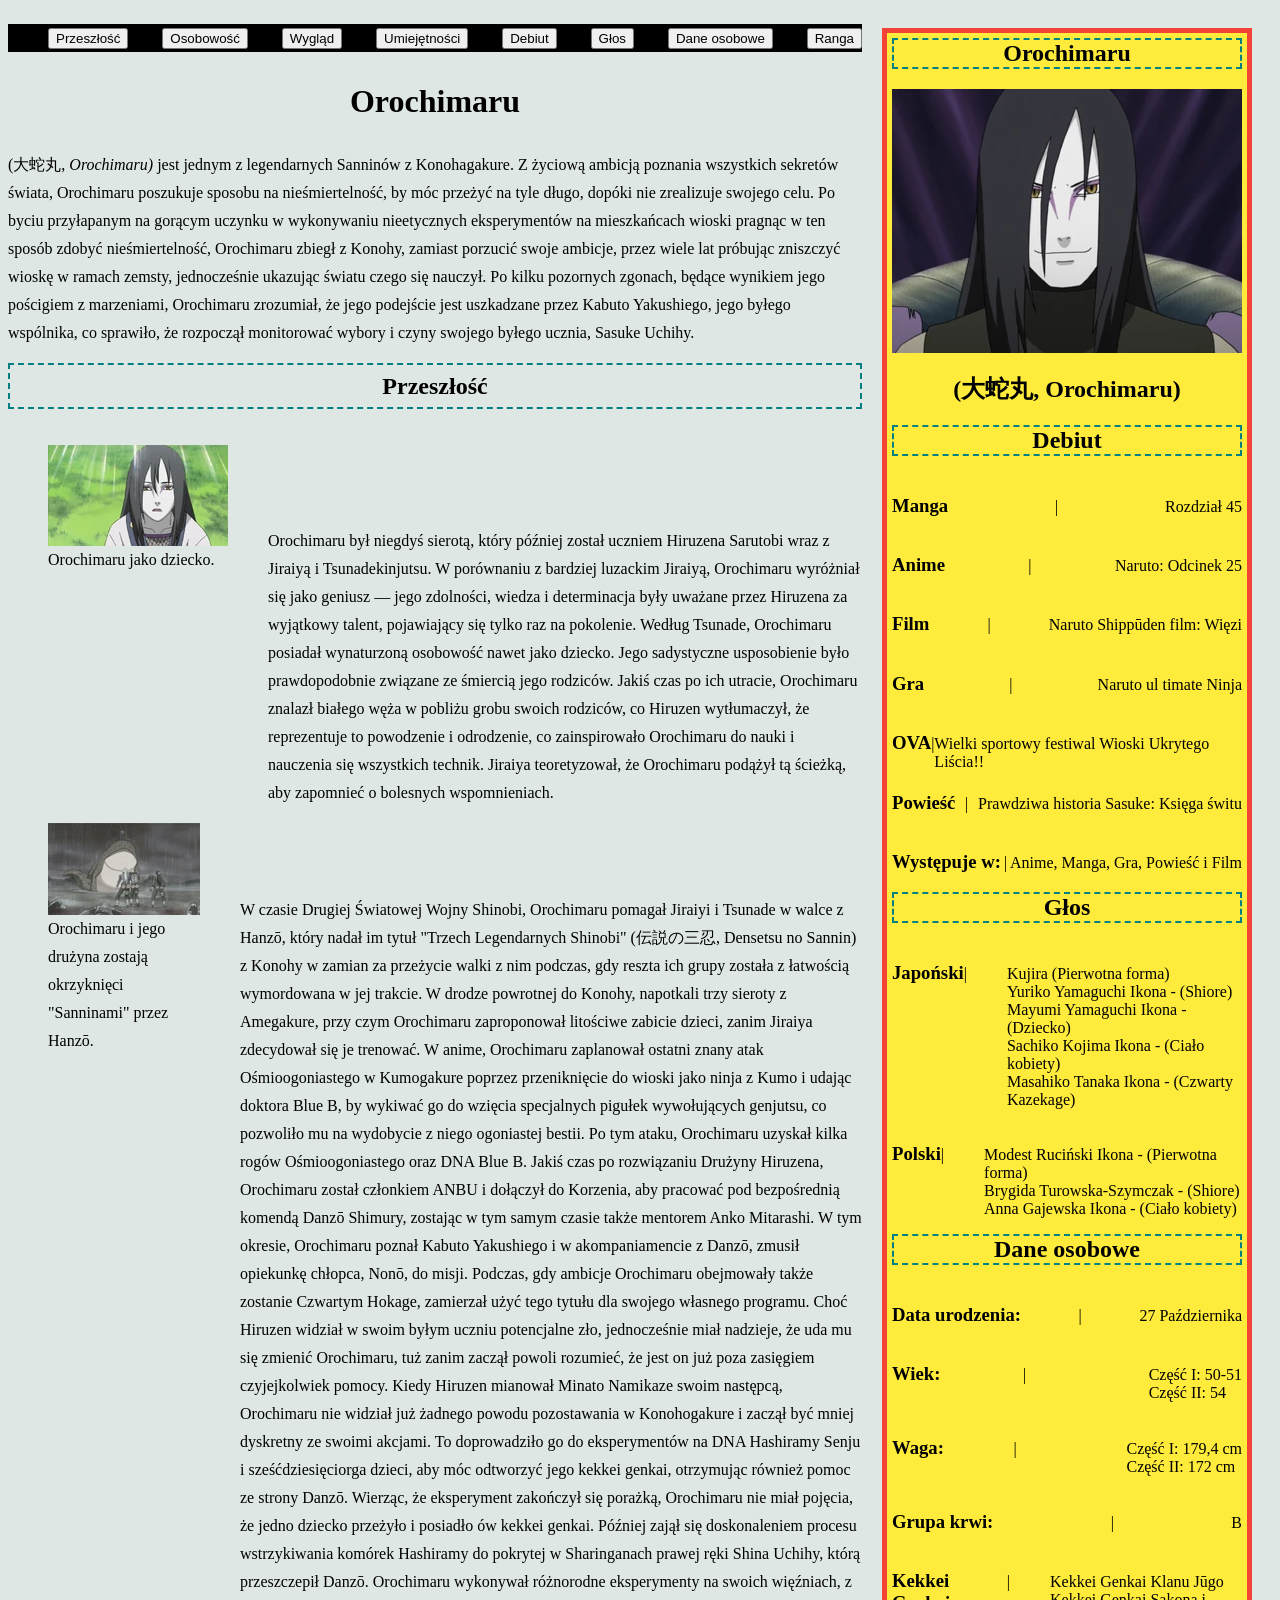
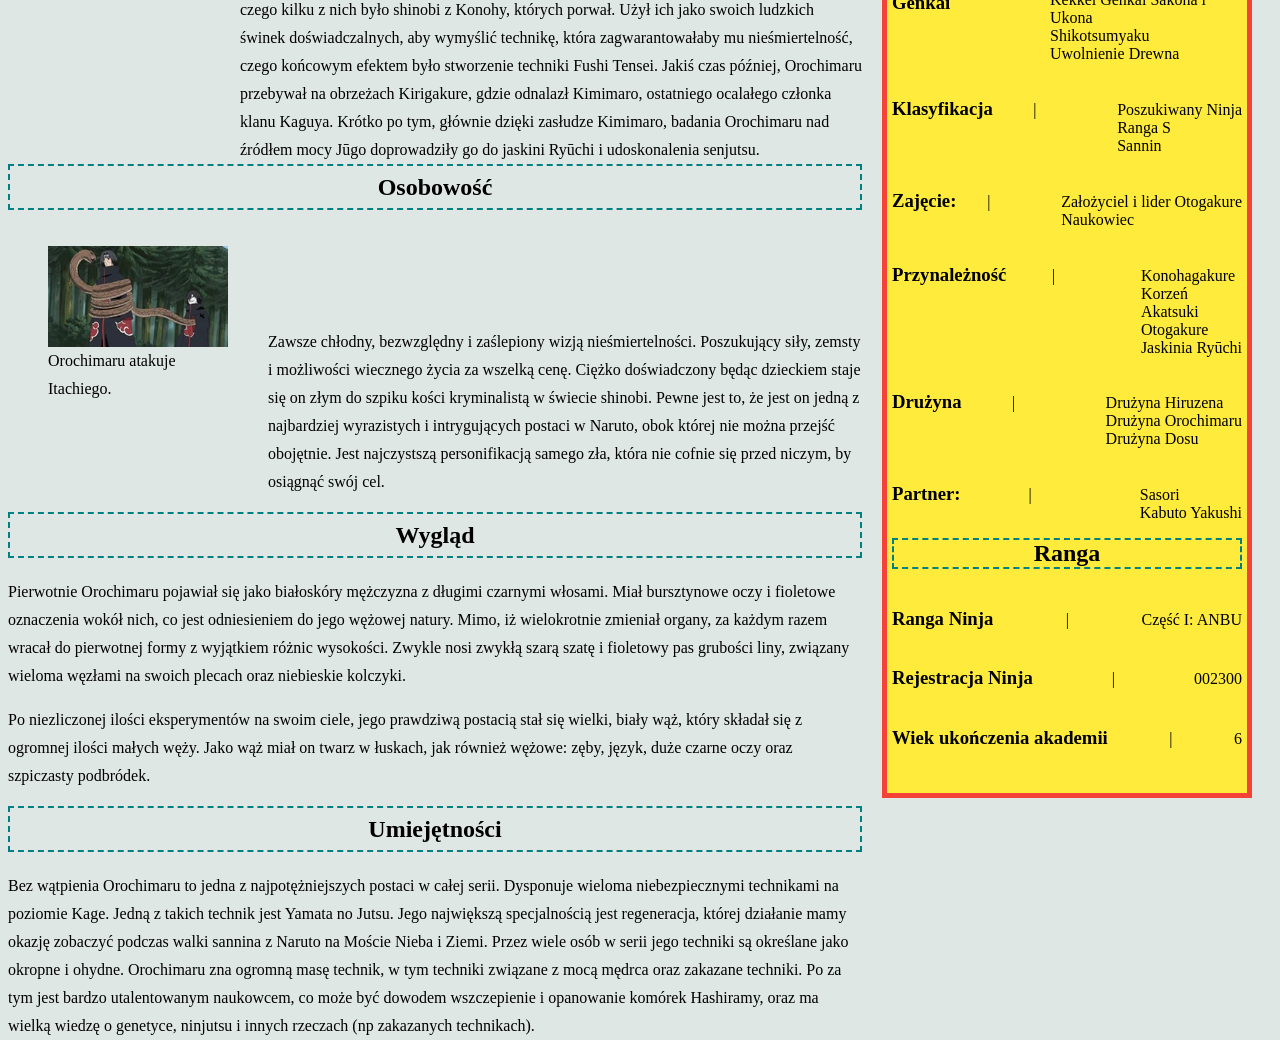
==== commit fdc75ed4: "dodanie paska nawigacyjnego - nie aktywnego" ====
--- a/index.html
+++ b/index.html
@@ -6,18 +6,6 @@
   <body>
   <!--Nagłówek i nawigacja-->
   <header>
-    <nav>
-  <ul class="header">
-    <li><button type="button"> Przeszłość</button></li>
-    <li><button type="button"> Osobowość</button></li>
-    <li><button type="button"> Wygląd</button></li>
-    <li><button type="button">Umiejętności</button></li>
-    <li><button type="button">Debiut</button></li>
-    <li><button type="button">Głos</button></li>
-    <li><button type="button">Dane osobowe</button></li>
-    <li><button type="button">Ranga</button></li>
-  </ul>
-    </nav>
   </header>
   <!--Boczny panel-->
   <aside>
@@ -33,42 +21,49 @@
       <h2  class="border-header-secondary">Debiut</h2>
       <div class="menu">
         <h3 class="item">Manga</h3>
+        <p>|</p>
         <div>
           <a class="item">Rozdział 45</a>
         </div>
       </div>
       <div class="menu">
         <h3 class="float">Anime</h3>
+        <p>|</p>
         <div>
           <a>Naruto: Odcinek 25</a>
         </div>
       </div>
       <div class="menu">
         <h3>Film</h3>
+        <p>|</p>
         <div>
           <a>Naruto Shippūden film: Więzi</a>
         </div>
       </div>
       <div class="menu">
         <h3>Gra</h3>
+        <p>|</p>
         <div>
           <a>Naruto ul timate Ninja</a>
         </div>
       </div>
       <div class="menu">
-        <h3 class="item">OVA</h3>
-        <div>
-          <a class="item">Wielki sportowy festiwal Wioski Ukrytego Liścia!!</a>
+        <h3>OVA</h3>
+        <p>|</p>
+        <div>
+          <a>Wielki sportowy festiwal Wioski Ukrytego Liścia!!</a>
         </div>
       </div>
       <div class="menu">
         <h3>Powieść</h3>
+        <p>|</p>
         <div>
           <a>Prawdziwa historia Sasuke: Księga świtu</a>
         </div>
       </div>
       <div class="menu">
         <h3>Występuje w:</h3>
+        <p>|</p>
         <div>
           <a>Anime, Manga, Gra, Powieść i Film</a>
         </div>
@@ -79,6 +74,7 @@
       <h2  class="border-header-secondary">Głos</h2>
       <div class="menu">
         <h3>Japoński</h3>
+        <p>|</p>
         <div>
           <ul >
             <li>Kujira (Pierwotna forma)</li>
@@ -91,6 +87,7 @@
       </div>
       <div class="menu">
         <h3>Polski</h3>
+        <p>|</p>
         <div>
           <ul >
             <li>Modest Ruciński Ikona - (Pierwotna forma)</li>
@@ -105,12 +102,14 @@
       <h2  class="border-header-secondary">Dane osobowe</h2>
       <div class="menu">
         <h3>Data urodzenia:</h3>
+        <p>|</p>
         <div>
           27 Października
         </div>
       </div>
       <div class="menu">
         <h3>Wiek:</h3>
+        <p>|</p>
         <div> 
           <ul >
             <li>Część I: 50-51</li>
@@ -120,6 +119,7 @@
       </div>
       <div class="menu">
         <h3>Waga:</h3>
+        <p>|</p>
         <div>
           <ul >
             <li>Część I: 179,4 cm</li>
@@ -129,10 +129,12 @@
       </div>
       <div class="menu">
       <h3>Grupa krwi:</h3>
+      <p>|</p>
       <div>B</div>
     </div>
     <div class="menu">
       <h3>Kekkei Genkai</h3>
+      <p>|</p>
       <div>
         <ul >
         <li>Kekkei Genkai Klanu Jūgo</li>
@@ -144,6 +146,7 @@
     </div>
     <div class="menu">
       <h3>Klasyfikacja</h3>
+      <p>|</p>
       <div>
         <ul >
         <li>Poszukiwany Ninja</li>
@@ -154,6 +157,7 @@
     </div>
     <div class="menu">
       <h3>Zajęcie:</h3>
+      <p>|</p>
       <div>
         <ul >
           <li>Założyciel i lider Otogakure</li>
@@ -163,6 +167,7 @@
     </div>
     <div class="menu">
       <h3>Przynależność</h3>
+      <p>|</p>
       <div>
         <ul >
           <li>Konohagakure</li>
@@ -175,6 +180,7 @@
     </div>
     <div class="menu">
       <h3>Drużyna</h3>
+      <p>|</p>
       <div>
         <ul >
           <li>Drużyna Hiruzena</li>
@@ -185,6 +191,7 @@
     </div>
     <div class="menu">
       <h3>Partner:</h3>
+      <p>|</p>
       <div>
         <ul >
           <li>Sasori</li>
@@ -197,20 +204,35 @@
       <h2  class="border-header-secondary">Ranga</h2>
       <div class="menu">
         <h3>Ranga Ninja</h3>
+        <p>|</p>
         <div>Część I: ANBU</div>
       </div>
       <div class="menu">
         <h3>Rejestracja Ninja</h3>
+        <p>|</p>
         <div>002300</div>
       </div>
       <div class="menu">
         <h3>Wiek ukończenia akademii</h3>
+        <p class="blocks-center">|</p>
         <div>6</div>
       </div>
     </section>
   </aside>
   <!--Treść główna-->
-  <div>
+  <main>
+    <nav>
+      <ul class="header">
+        <li><button type="button"> Przeszłość</button></li>
+        <li><button type="button"> Osobowość</button></li>
+        <li><button type="button"> Wygląd</button></li>
+        <li><button type="button">Umiejętności</button></li>
+        <li><button type="button">Debiut</button></li>
+        <li><button type="button">Głos</button></li>
+        <li><button type="button">Dane osobowe</button></li>
+        <li><button type="button">Ranga</button></li>
+      </ul>
+        </nav>
       <div>
         <h1 class="main-header">Orochimaru</h1>
         <p>
@@ -346,6 +368,6 @@
           rzeczach (np zakazanych technikach).
         </p>
       </div>
+      </main>
     </body>
-  </main>
 </html>
--- a/css/styles.css
+++ b/css/styles.css
@@ -8,7 +8,7 @@
 }
 aside {
     width: 350px;
-    height: 3350px;
+    height: 2350px;
   
     border: 5px solid #f44336;
     padding: 5px;
@@ -43,8 +43,20 @@
     flex-direction: row;
     justify-content: space-between;
     align-items: baseline;
+    
+  }
+  
+  .header{
+    display: flex;
+    justify-content: space-between;
+    background-color: black;
   }
 
-  .grow-whats{
-    flex-grow: 2;
+  ul{
+    list-style-type: none;
+  }
+  
+  .blocks-center{
+    display: flex;
+    justify-content: center;
   }
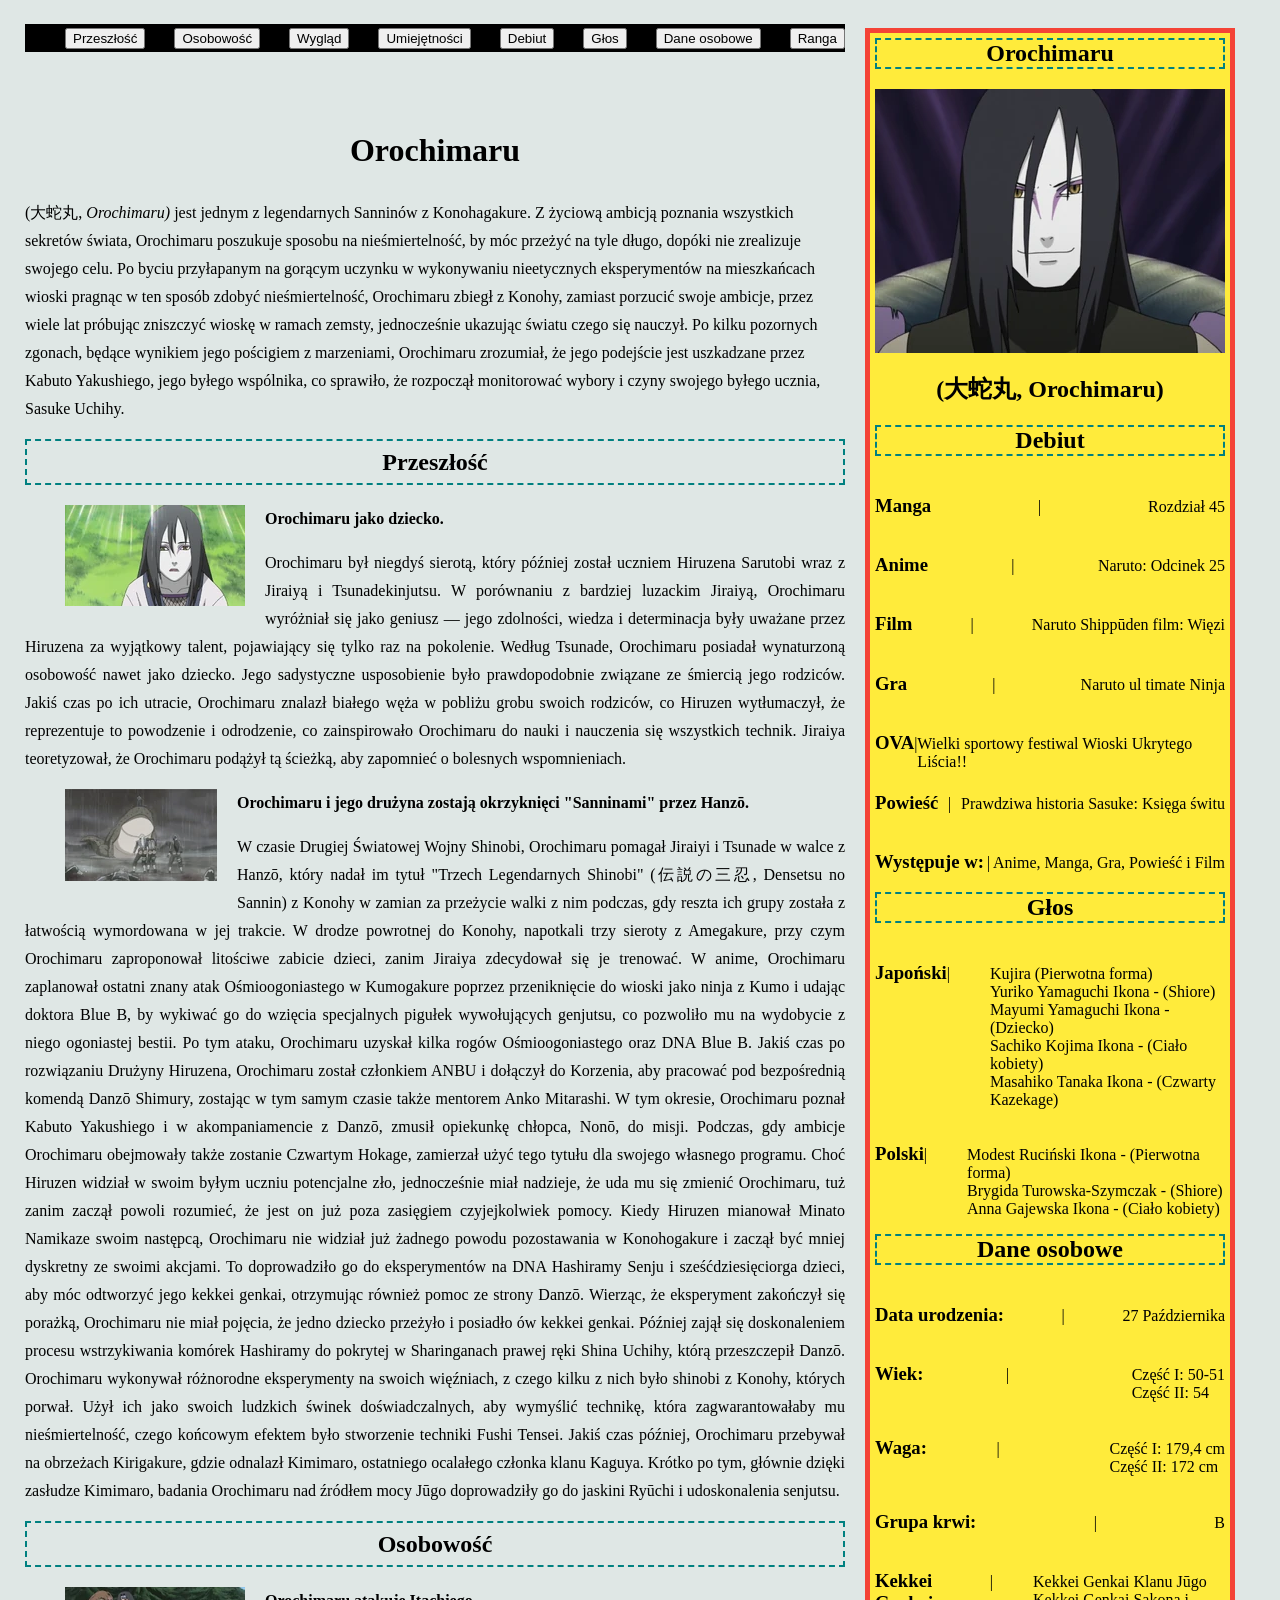
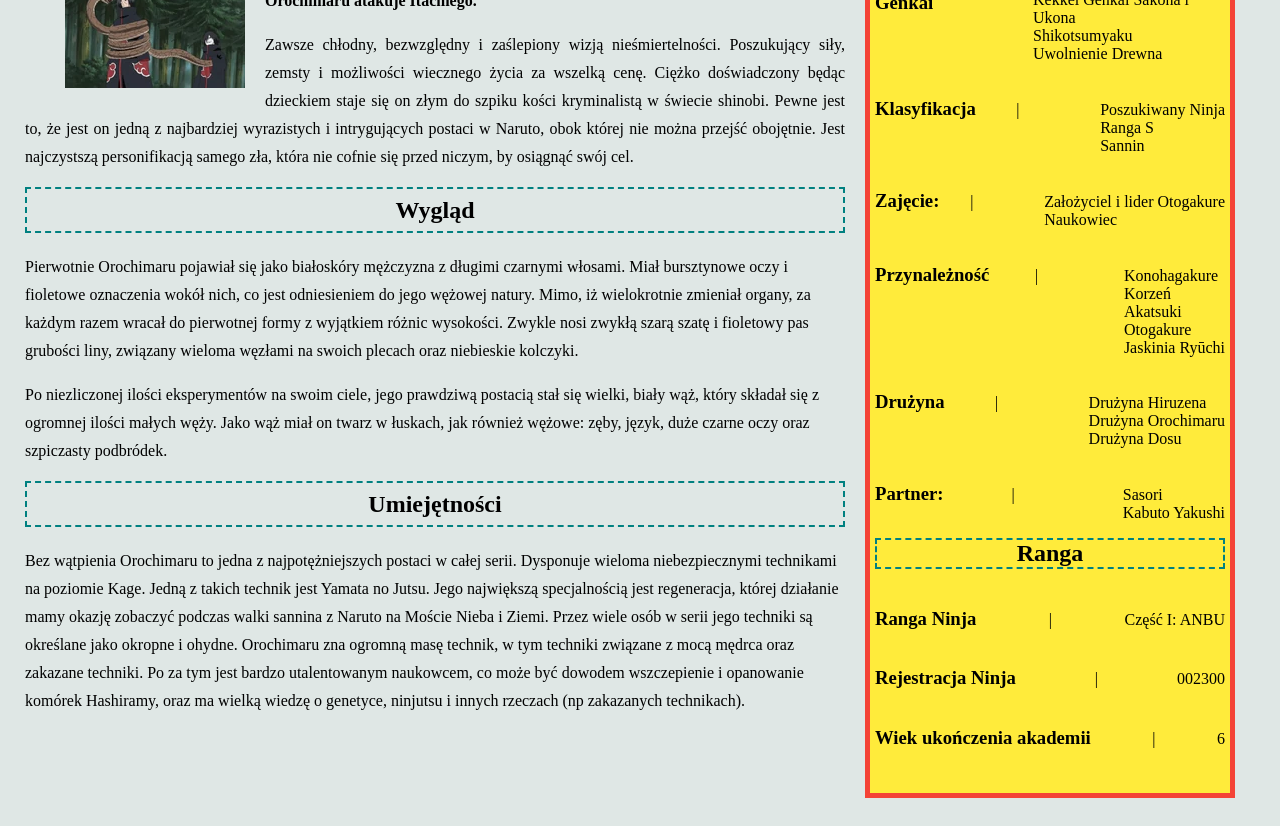
==== commit fe3f8ef7: "oblewanie obrazków tekstem" ====
--- a/index.html
+++ b/index.html
@@ -1,4 +1,4 @@
-<html lang="polish">
+<html lang="pl">
   <head>
     <link rel="stylesheet" href="/css/styles.css">
     <title>Orochimaru</title>
@@ -251,12 +251,12 @@
           swojego byłego ucznia, Sasuke Uchihy.
         </p>
         <h2  class="border-header-secondary">Przeszłość</h2>
-        <div class="menu">
-        <p class="grow-whats">
-          <figure>
-            <img src="/images/orochimaru_as_a_kid.webp">
-            <figcaption> Orochimaru jako dziecko.</figcaption>
+        <div>
+          <figure class="place-image">
+            <img src="/images/orochimaru_as_a_kid.webp" alt="orochimaru jako dziecko" style="float:left; margin-right: 20px; margin-bottom: 20px;">
+            <figcaption><b> Orochimaru jako dziecko.</b></figcaption>
           </figure>
+          <p style="text-align: justify;">
           Orochimaru był niegdyś sierotą, który później został uczniem Hiruzena
           Sarutobi wraz z Jiraiyą i Tsunadekinjutsu. W porównaniu z bardziej
           luzackim Jiraiyą, Orochimaru wyróżniał się jako geniusz — jego
@@ -272,12 +272,12 @@
           wspomnieniach.
         </p>
         </div>
-        <div class="menu">
-        <p class="item">
-          <figure class="item">
-            <img src="/images/hanzo_i_sannini.webp">
-            <figcaption>Orochimaru i jego drużyna zostają okrzyknięci "Sanninami" przez Hanzō.</figcaption>
+        <div>
+          <figure>
+            <img src="/images/hanzo_i_sannini.webp" alt="hanzo i sanini" style="float:left; margin-right: 20px; margin-bottom: 20px;">
+            <figcaption><b>Orochimaru i jego drużyna zostają okrzyknięci "Sanninami" przez Hanzō.</b></figcaption>
           </figure>
+          <p style="text-align: justify;">
           W czasie Drugiej Światowej Wojny Shinobi, Orochimaru pomagał Jiraiyi i
           Tsunade w walce z Hanzō, który nadał im tytuł "Trzech Legendarnych
           Shinobi" (伝説の三忍, Densetsu no Sannin) z Konohy w zamian za
@@ -322,12 +322,12 @@
         </p>
         </div>
         <h2  class="border-header-secondary">Osobowość</h2>
-        <div class="menu">
-          <figure class="item">
-            <img src="/images/orochimaru_vs_itachi.webp">
-            <figcaption>Orochimaru atakuje Itachiego.</figcaption>
+        <div>
+          <figure>
+            <img src="/images/orochimaru_vs_itachi.webp" alt="orochimaru kontra itachi" style="float:left; margin-right: 20px; margin-bottom: 20px;">
+            <figcaption><b>Orochimaru atakuje Itachiego.</b></figcaption>
           </figure>
-        <p class="item">
+          <p style="text-align: justify;">
           Zawsze chłodny, bezwzględny i zaślepiony wizją nieśmiertelności.
           Poszukujący siły, zemsty i możliwości wiecznego życia za wszelką cenę.
           Ciężko doświadczony będąc dzieckiem staje się on złym do szpiku kości
@@ -337,7 +337,7 @@
           zła, która nie cofnie się przed niczym, by osiągnąć swój cel.
         </p>
         </div>
-        <h2  class="border-header-secondary">Wygląd</h2>
+        <h2 class="border-header-secondary">Wygląd</h2>
         <p>
           Pierwotnie Orochimaru pojawiał się jako białoskóry mężczyzna z długimi
           czarnymi włosami. Miał bursztynowe oczy i fioletowe oznaczenia wokół
--- a/css/styles.css
+++ b/css/styles.css
@@ -5,11 +5,11 @@
 main {
     font-weight: 400;
     line-height: 1.75;
+
 }
 aside {
     width: 350px;
     height: 2350px;
-  
     border: 5px solid #f44336;
     padding: 5px;
     margin: 20px;
@@ -19,6 +19,8 @@
     display: flex;
     flex-direction: row-reverse;
     background-color: #dfe7e5;
+    margin-left: 25px;
+    margin-right: 25px;
    
 }
 
@@ -43,13 +45,14 @@
     flex-direction: row;
     justify-content: space-between;
     align-items: baseline;
-    
   }
   
   .header{
     display: flex;
     justify-content: space-between;
     background-color: black;
+    margin-bottom: 70px;
+    border-radius: 12;
   }
 
   ul{
@@ -59,4 +62,8 @@
   .blocks-center{
     display: flex;
     justify-content: center;
+  }
+
+  .place-image{
+    display: block
   }
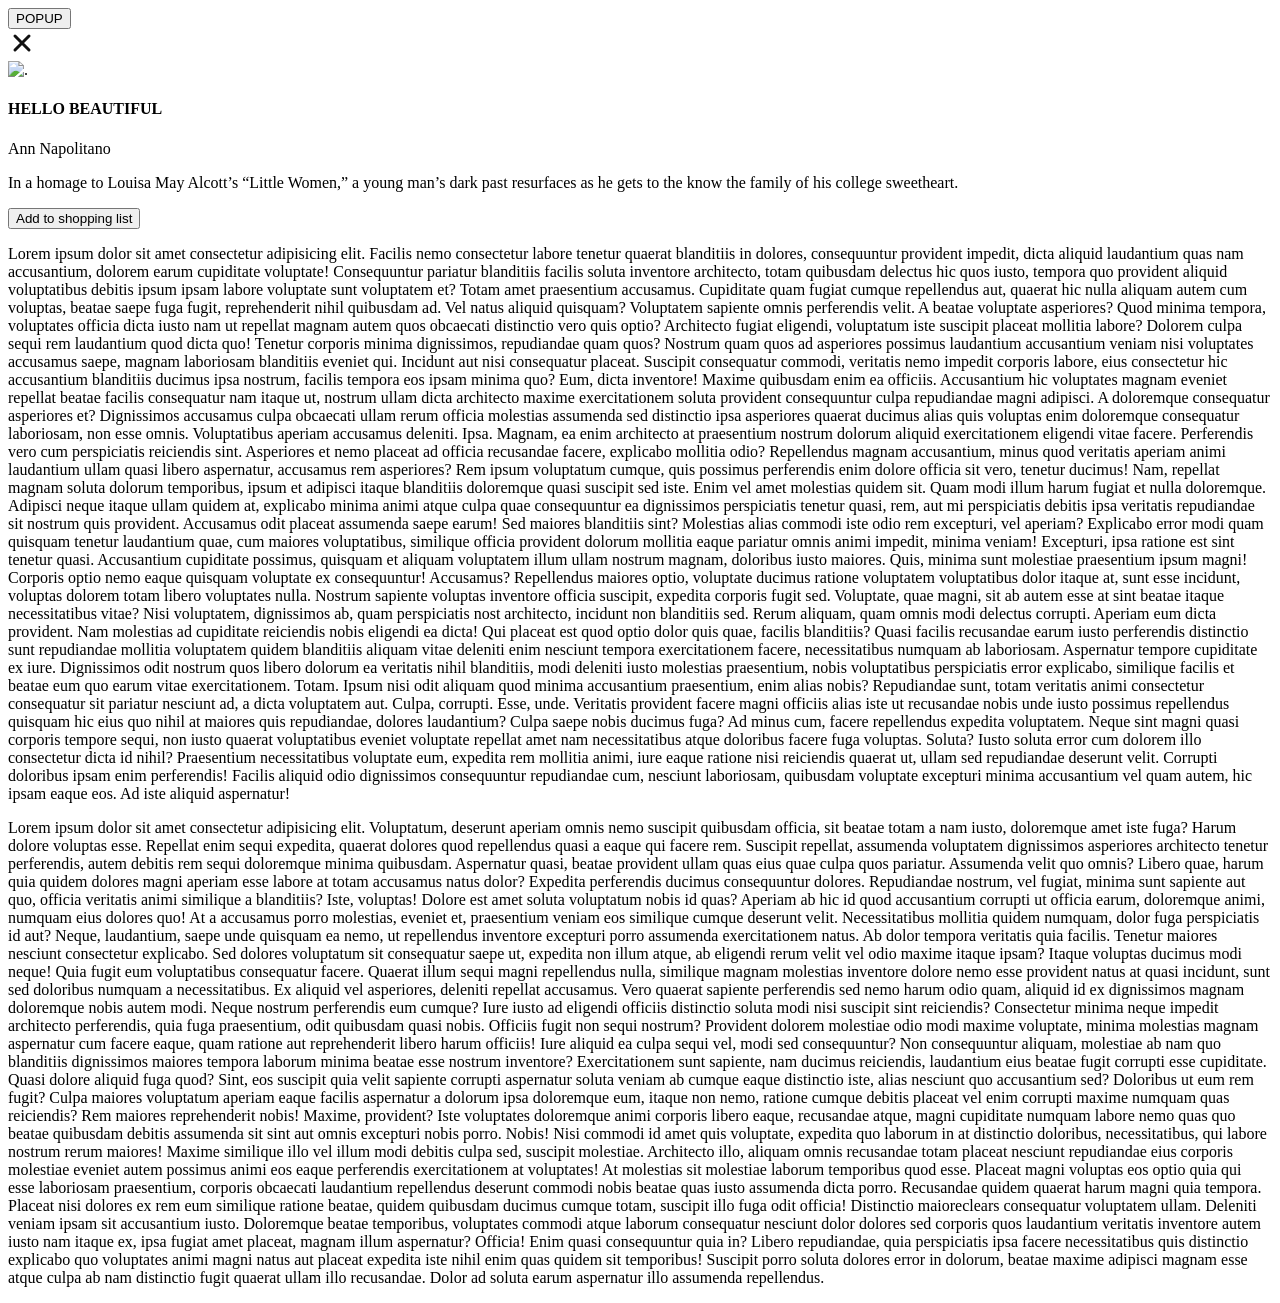
==== commit 55d2507d: "Deploying to gh-pages from @ KZapal/repozytorium-test@08bb5e2504f9fc9708031f5fd3c62d87762e9eaf 🚀" ====
--- a/index.html
+++ b/index.html
@@ -1,373 +1 @@
-<html lang="pl">
-  <head>
-    <link rel="stylesheet" href="/css/styles.css">
-    <title>Orochimaru</title>
-  </head>
-  <body>
-  <!--Nagłówek i nawigacja-->
-  <header>
-  </header>
-  <!--Boczny panel-->
-  <aside>
-    <h2 class="border-header-secondary" class="main-header-aside">Orochimaru</h2>
-    <figure class="image-border-figure">
-      <img src="/images/orochimaru_infobox.webp">
-      <figcaption>
-        <h2>(大蛇丸, Orochimaru)</h2>
-      </figcaption>
-    </figure>
-    <!--Pierwsza sekcja-->
-    <seciton>
-      <h2  class="border-header-secondary">Debiut</h2>
-      <div class="menu">
-        <h3 class="item">Manga</h3>
-        <p>|</p>
-        <div>
-          <a class="item">Rozdział 45</a>
-        </div>
-      </div>
-      <div class="menu">
-        <h3 class="float">Anime</h3>
-        <p>|</p>
-        <div>
-          <a>Naruto: Odcinek 25</a>
-        </div>
-      </div>
-      <div class="menu">
-        <h3>Film</h3>
-        <p>|</p>
-        <div>
-          <a>Naruto Shippūden film: Więzi</a>
-        </div>
-      </div>
-      <div class="menu">
-        <h3>Gra</h3>
-        <p>|</p>
-        <div>
-          <a>Naruto ul timate Ninja</a>
-        </div>
-      </div>
-      <div class="menu">
-        <h3>OVA</h3>
-        <p>|</p>
-        <div>
-          <a>Wielki sportowy festiwal Wioski Ukrytego Liścia!!</a>
-        </div>
-      </div>
-      <div class="menu">
-        <h3>Powieść</h3>
-        <p>|</p>
-        <div>
-          <a>Prawdziwa historia Sasuke: Księga świtu</a>
-        </div>
-      </div>
-      <div class="menu">
-        <h3>Występuje w:</h3>
-        <p>|</p>
-        <div>
-          <a>Anime, Manga, Gra, Powieść i Film</a>
-        </div>
-      </div>
-    </seciton>
-    <!--Druga sekcja-->
-    <section>
-      <h2  class="border-header-secondary">Głos</h2>
-      <div class="menu">
-        <h3>Japoński</h3>
-        <p>|</p>
-        <div>
-          <ul >
-            <li>Kujira (Pierwotna forma)</li>
-            <li>Yuriko Yamaguchi Ikona - (Shiore)</li>
-            <li>Mayumi Yamaguchi Ikona - (Dziecko)</li>
-            <li>Sachiko Kojima Ikona - (Ciało kobiety)</li>
-            <li>Masahiko Tanaka Ikona - (Czwarty Kazekage)</li>
-          </ul >
-        </div>
-      </div>
-      <div class="menu">
-        <h3>Polski</h3>
-        <p>|</p>
-        <div>
-          <ul >
-            <li>Modest Ruciński Ikona - (Pierwotna forma)</li>
-            <li>Brygida Turowska-Szymczak - (Shiore)</li>
-            <li>Anna Gajewska Ikona - (Ciało kobiety)</li>
-          </ul >
-        </div>
-      </div>
-    </section>
-    <!--Trzecia sekcja-->
-    <section>
-      <h2  class="border-header-secondary">Dane osobowe</h2>
-      <div class="menu">
-        <h3>Data urodzenia:</h3>
-        <p>|</p>
-        <div>
-          27 Października
-        </div>
-      </div>
-      <div class="menu">
-        <h3>Wiek:</h3>
-        <p>|</p>
-        <div> 
-          <ul >
-            <li>Część I: 50-51</li>
-            <li>Część II: 54</li>
-          </ul >
-        </div>
-      </div>
-      <div class="menu">
-        <h3>Waga:</h3>
-        <p>|</p>
-        <div>
-          <ul >
-            <li>Część I: 179,4 cm</li>
-            <li>Część II: 172 cm</li>
-          </ul >
-        </div>
-      </div>
-      <div class="menu">
-      <h3>Grupa krwi:</h3>
-      <p>|</p>
-      <div>B</div>
-    </div>
-    <div class="menu">
-      <h3>Kekkei Genkai</h3>
-      <p>|</p>
-      <div>
-        <ul >
-        <li>Kekkei Genkai Klanu Jūgo</li>
-        <li>Kekkei Genkai Sakona i Ukona</li>
-        <li>Shikotsumyaku</li>
-        <li>Uwolnienie Drewna</li>
-      </ul >
-    </div>
-    </div>
-    <div class="menu">
-      <h3>Klasyfikacja</h3>
-      <p>|</p>
-      <div>
-        <ul >
-        <li>Poszukiwany Ninja</li>
-        <li>Ranga S</li>
-        <li>Sannin</li>
-      </ul >
-    </div>
-    </div>
-    <div class="menu">
-      <h3>Zajęcie:</h3>
-      <p>|</p>
-      <div>
-        <ul >
-          <li>Założyciel i lider Otogakure</li>
-          <li>Naukowiec</li>
-        </ul >
-      </div>
-    </div>
-    <div class="menu">
-      <h3>Przynależność</h3>
-      <p>|</p>
-      <div>
-        <ul >
-          <li>Konohagakure</li>
-          <li>Korzeń</li>
-          <li>Akatsuki</li>
-          <li>Otogakure</li>
-          <li>Jaskinia Ryūchi</li>
-        </ul >
-      </div>
-    </div>
-    <div class="menu">
-      <h3>Drużyna</h3>
-      <p>|</p>
-      <div>
-        <ul >
-          <li>Drużyna Hiruzena</li>
-          <li>Drużyna Orochimaru</li>
-          <li>Drużyna Dosu</li>
-        </ul >
-      </div>
-    </div>
-    <div class="menu">
-      <h3>Partner:</h3>
-      <p>|</p>
-      <div>
-        <ul >
-          <li>Sasori</li>
-          <li>Kabuto Yakushi</li>
-        </ul >
-      </div>
-    </div>
-    </section>
-    <section>
-      <h2  class="border-header-secondary">Ranga</h2>
-      <div class="menu">
-        <h3>Ranga Ninja</h3>
-        <p>|</p>
-        <div>Część I: ANBU</div>
-      </div>
-      <div class="menu">
-        <h3>Rejestracja Ninja</h3>
-        <p>|</p>
-        <div>002300</div>
-      </div>
-      <div class="menu">
-        <h3>Wiek ukończenia akademii</h3>
-        <p class="blocks-center">|</p>
-        <div>6</div>
-      </div>
-    </section>
-  </aside>
-  <!--Treść główna-->
-  <main>
-    <nav>
-      <ul class="header">
-        <li><button type="button"> Przeszłość</button></li>
-        <li><button type="button"> Osobowość</button></li>
-        <li><button type="button"> Wygląd</button></li>
-        <li><button type="button">Umiejętności</button></li>
-        <li><button type="button">Debiut</button></li>
-        <li><button type="button">Głos</button></li>
-        <li><button type="button">Dane osobowe</button></li>
-        <li><button type="button">Ranga</button></li>
-      </ul>
-        </nav>
-      <div>
-        <h1 class="main-header">Orochimaru</h1>
-        <p>
-          (大蛇丸, <i>Orochimaru)</i> jest jednym z legendarnych Sanninów z
-          Konohagakure. Z życiową ambicją poznania wszystkich sekretów świata,
-          Orochimaru poszukuje sposobu na nieśmiertelność, by móc przeżyć na
-          tyle długo, dopóki nie zrealizuje swojego celu. Po byciu przyłapanym
-          na gorącym uczynku w wykonywaniu nieetycznych eksperymentów na
-          mieszkańcach wioski pragnąc w ten sposób zdobyć nieśmiertelność,
-          Orochimaru zbiegł z Konohy, zamiast porzucić swoje ambicje, przez
-          wiele lat próbując zniszczyć wioskę w ramach zemsty, jednocześnie
-          ukazując światu czego się nauczył. Po kilku pozornych zgonach, będące
-          wynikiem jego pościgiem z marzeniami, Orochimaru zrozumiał, że jego
-          podejście jest uszkadzane przez Kabuto Yakushiego, jego byłego
-          wspólnika, co sprawiło, że rozpoczął monitorować wybory i czyny
-          swojego byłego ucznia, Sasuke Uchihy.
-        </p>
-        <h2  class="border-header-secondary">Przeszłość</h2>
-        <div>
-          <figure class="place-image">
-            <img src="/images/orochimaru_as_a_kid.webp" alt="orochimaru jako dziecko" style="float:left; margin-right: 20px; margin-bottom: 20px;">
-            <figcaption><b> Orochimaru jako dziecko.</b></figcaption>
-          </figure>
-          <p style="text-align: justify;">
-          Orochimaru był niegdyś sierotą, który później został uczniem Hiruzena
-          Sarutobi wraz z Jiraiyą i Tsunadekinjutsu. W porównaniu z bardziej
-          luzackim Jiraiyą, Orochimaru wyróżniał się jako geniusz — jego
-          zdolności, wiedza i determinacja były uważane przez Hiruzena za
-          wyjątkowy talent, pojawiający się tylko raz na pokolenie. Według
-          Tsunade, Orochimaru posiadał wynaturzoną osobowość nawet jako dziecko.
-          Jego sadystyczne usposobienie było prawdopodobnie związane ze śmiercią
-          jego rodziców. Jakiś czas po ich utracie, Orochimaru znalazł białego
-          węża w pobliżu grobu swoich rodziców, co Hiruzen wytłumaczył, że
-          reprezentuje to powodzenie i odrodzenie, co zainspirowało Orochimaru
-          do nauki i nauczenia się wszystkich technik. Jiraiya teoretyzował, że
-          Orochimaru podążył tą ścieżką, aby zapomnieć o bolesnych
-          wspomnieniach.
-        </p>
-        </div>
-        <div>
-          <figure>
-            <img src="/images/hanzo_i_sannini.webp" alt="hanzo i sanini" style="float:left; margin-right: 20px; margin-bottom: 20px;">
-            <figcaption><b>Orochimaru i jego drużyna zostają okrzyknięci "Sanninami" przez Hanzō.</b></figcaption>
-          </figure>
-          <p style="text-align: justify;">
-          W czasie Drugiej Światowej Wojny Shinobi, Orochimaru pomagał Jiraiyi i
-          Tsunade w walce z Hanzō, który nadał im tytuł "Trzech Legendarnych
-          Shinobi" (伝説の三忍, Densetsu no Sannin) z Konohy w zamian za
-          przeżycie walki z nim podczas, gdy reszta ich grupy została z
-          łatwością wymordowana w jej trakcie. W drodze powrotnej do Konohy,
-          napotkali trzy sieroty z Amegakure, przy czym Orochimaru zaproponował
-          litościwe zabicie dzieci, zanim Jiraiya zdecydował się je trenować. W
-          anime, Orochimaru zaplanował ostatni znany atak Ośmioogoniastego w
-          Kumogakure poprzez przeniknięcie do wioski jako ninja z Kumo i udając
-          doktora Blue B, by wykiwać go do wzięcia specjalnych pigułek
-          wywołujących genjutsu, co pozwoliło mu na wydobycie z niego ogoniastej
-          bestii. Po tym ataku, Orochimaru uzyskał kilka rogów Ośmioogoniastego
-          oraz DNA Blue B. Jakiś czas po rozwiązaniu Drużyny Hiruzena,
-          Orochimaru został członkiem ANBU i dołączył do Korzenia, aby pracować
-          pod bezpośrednią komendą Danzō Shimury, zostając w tym samym czasie
-          także mentorem Anko Mitarashi. W tym okresie, Orochimaru poznał Kabuto
-          Yakushiego i w akompaniamencie z Danzō, zmusił opiekunkę chłopca,
-          Nonō, do misji. Podczas, gdy ambicje Orochimaru obejmowały także
-          zostanie Czwartym Hokage, zamierzał użyć tego tytułu dla swojego
-          własnego programu. Choć Hiruzen widział w swoim byłym uczniu
-          potencjalne zło, jednocześnie miał nadzieje, że uda mu się zmienić
-          Orochimaru, tuż zanim zaczął powoli rozumieć, że jest on już poza
-          zasięgiem czyjejkolwiek pomocy. Kiedy Hiruzen mianował Minato Namikaze
-          swoim następcą, Orochimaru nie widział już żadnego powodu pozostawania
-          w Konohogakure i zaczął być mniej dyskretny ze swoimi akcjami. To
-          doprowadziło go do eksperymentów na DNA Hashiramy Senju i
-          sześćdziesięciorga dzieci, aby móc odtworzyć jego kekkei genkai,
-          otrzymując również pomoc ze strony Danzō. Wierząc, że eksperyment
-          zakończył się porażką, Orochimaru nie miał pojęcia, że jedno dziecko
-          przeżyło i posiadło ów kekkei genkai. Później zajął się doskonaleniem
-          procesu wstrzykiwania komórek Hashiramy do pokrytej w Sharinganach
-          prawej ręki Shina Uchihy, którą przeszczepił Danzō. Orochimaru
-          wykonywał różnorodne eksperymenty na swoich więźniach, z czego kilku z
-          nich było shinobi z Konohy, których porwał. Użył ich jako swoich
-          ludzkich świnek doświadczalnych, aby wymyślić technikę, która
-          zagwarantowałaby mu nieśmiertelność, czego końcowym efektem było
-          stworzenie techniki Fushi Tensei. Jakiś czas później, Orochimaru
-          przebywał na obrzeżach Kirigakure, gdzie odnalazł Kimimaro, ostatniego
-          ocalałego członka klanu Kaguya. Krótko po tym, głównie dzięki zasłudze
-          Kimimaro, badania Orochimaru nad źródłem mocy Jūgo doprowadziły go do
-          jaskini Ryūchi i udoskonalenia senjutsu.
-        </p>
-        </div>
-        <h2  class="border-header-secondary">Osobowość</h2>
-        <div>
-          <figure>
-            <img src="/images/orochimaru_vs_itachi.webp" alt="orochimaru kontra itachi" style="float:left; margin-right: 20px; margin-bottom: 20px;">
-            <figcaption><b>Orochimaru atakuje Itachiego.</b></figcaption>
-          </figure>
-          <p style="text-align: justify;">
-          Zawsze chłodny, bezwzględny i zaślepiony wizją nieśmiertelności.
-          Poszukujący siły, zemsty i możliwości wiecznego życia za wszelką cenę.
-          Ciężko doświadczony będąc dzieckiem staje się on złym do szpiku kości
-          kryminalistą w świecie shinobi. Pewne jest to, że jest on jedną z
-          najbardziej wyrazistych i intrygujących postaci w Naruto, obok której
-          nie można przejść obojętnie. Jest najczystszą personifikacją samego
-          zła, która nie cofnie się przed niczym, by osiągnąć swój cel.
-        </p>
-        </div>
-        <h2 class="border-header-secondary">Wygląd</h2>
-        <p>
-          Pierwotnie Orochimaru pojawiał się jako białoskóry mężczyzna z długimi
-          czarnymi włosami. Miał bursztynowe oczy i fioletowe oznaczenia wokół
-          nich, co jest odniesieniem do jego wężowej natury. Mimo, iż
-          wielokrotnie zmieniał organy, za każdym razem wracał do pierwotnej
-          formy z wyjątkiem różnic wysokości. Zwykle nosi zwykłą szarą szatę i
-          fioletowy pas grubości liny, związany wieloma węzłami na swoich
-          plecach oraz niebieskie kolczyki.
-        </p>
-        <p>
-          Po niezliczonej ilości eksperymentów na swoim ciele, jego prawdziwą
-          postacią stał się wielki, biały wąż, który składał się z ogromnej
-          ilości małych węży. Jako wąż miał on twarz w łuskach, jak również
-          wężowe: zęby, język, duże czarne oczy oraz szpiczasty podbródek.
-        </p>
-        <h2  class="border-header-secondary">Umiejętności</h2>
-        <p>
-          Bez wątpienia Orochimaru to jedna z najpotężniejszych postaci w całej
-          serii. Dysponuje wieloma niebezpiecznymi technikami na poziomie Kage.
-          Jedną z takich technik jest Yamata no Jutsu. Jego największą
-          specjalnością jest regeneracja, której działanie mamy okazję zobaczyć
-          podczas walki sannina z Naruto na Moście Nieba i Ziemi. Przez wiele
-          osób w serii jego techniki są określane jako okropne i ohydne.
-          Orochimaru zna ogromną masę technik, w tym techniki związane z mocą
-          mędrca oraz zakazane techniki. Po za tym jest bardzo utalentowanym
-          naukowcem, co może być dowodem wszczepienie i opanowanie komórek
-          Hashiramy, oraz ma wielką wiedzę o genetyce, ninjutsu i innych
-          rzeczach (np zakazanych technikach).
-        </p>
-      </div>
-      </main>
-    </body>
-</html>
+<!DOCTYPE html><html lang="en"><head><meta charset="utf-8"><meta name="viewport" content="width=device-width, initial-scale=1.0"><link rel="stylesheet" href="/goit-js-hw-11/index.b9bbf07b.css"><title>Document</title></head><body> <button class="open-popup" type="button">POPUP</button> <div class="popup"> <div class="popup__in"> <div class="popup__content"> <div class="popup__close"> <svg xmlns="http://www.w3.org/2000/svg" width="28" height="28" viewbox="0 0 28 28" fill="none"> <path d="M21 7L7 21M7 7L21 21" stroke="#111111" stroke-width="3" stroke-linecap="round" stroke-linejoin="round"></path> </svg> </div> <div class="book book-info popup__flex"> <img class="book__img" src="https://encrypted-tbn0.gstatic.com/images?q=tbn:ANd9GcSl948HlZWuG-s8A2V7o518r0d1w7aN2DW3D2M6rkmk8DUD0PaMkc7qdtBR8Uwpje7eNiA&usqp=CAU" alt="."> <div class="book-info__flex"> <h4 class="book__title">HELLO BEAUTIFUL</h4> <p class="book__author">Ann Napolitano</p> <p class="book__description"> In a homage to Louisa May Alcott’s “Little Women,” a young man’s dark past resurfaces as he gets to the know the family of his college sweetheart. </p> <div class="trading-platform-icons"> <div class="svg1"></div> <div class="svg2"></div> </div> </div> </div> <button class="shopping-list-btn">Add to shopping list</button> </div> </div> </div> <p> Lorem ipsum dolor sit amet consectetur adipisicing elit. Facilis nemo consectetur labore tenetur quaerat blanditiis in dolores, consequuntur provident impedit, dicta aliquid laudantium quas nam accusantium, dolorem earum cupiditate voluptate! Consequuntur pariatur blanditiis facilis soluta inventore architecto, totam quibusdam delectus hic quos iusto, tempora quo provident aliquid voluptatibus debitis ipsum ipsam labore voluptate sunt voluptatem et? Totam amet praesentium accusamus. Cupiditate quam fugiat cumque repellendus aut, quaerat hic nulla aliquam autem cum voluptas, beatae saepe fuga fugit, reprehenderit nihil quibusdam ad. Vel natus aliquid quisquam? Voluptatem sapiente omnis perferendis velit. A beatae voluptate asperiores? Quod minima tempora, voluptates officia dicta iusto nam ut repellat magnam autem quos obcaecati distinctio vero quis optio? Architecto fugiat eligendi, voluptatum iste suscipit placeat mollitia labore? Dolorem culpa sequi rem laudantium quod dicta quo! Tenetur corporis minima dignissimos, repudiandae quam quos? Nostrum quam quos ad asperiores possimus laudantium accusantium veniam nisi voluptates accusamus saepe, magnam laboriosam blanditiis eveniet qui. Incidunt aut nisi consequatur placeat. Suscipit consequatur commodi, veritatis nemo impedit corporis labore, eius consectetur hic accusantium blanditiis ducimus ipsa nostrum, facilis tempora eos ipsam minima quo? Eum, dicta inventore! Maxime quibusdam enim ea officiis. Accusantium hic voluptates magnam eveniet repellat beatae facilis consequatur nam itaque ut, nostrum ullam dicta architecto maxime exercitationem soluta provident consequuntur culpa repudiandae magni adipisci. A doloremque consequatur asperiores et? Dignissimos accusamus culpa obcaecati ullam rerum officia molestias assumenda sed distinctio ipsa asperiores quaerat ducimus alias quis voluptas enim doloremque consequatur laboriosam, non esse omnis. Voluptatibus aperiam accusamus deleniti. Ipsa. Magnam, ea enim architecto at praesentium nostrum dolorum aliquid exercitationem eligendi vitae facere. Perferendis vero cum perspiciatis reiciendis sint. Asperiores et nemo placeat ad officia recusandae facere, explicabo mollitia odio? Repellendus magnam accusantium, minus quod veritatis aperiam animi laudantium ullam quasi libero aspernatur, accusamus rem asperiores? Rem ipsum voluptatum cumque, quis possimus perferendis enim dolore officia sit vero, tenetur ducimus! Nam, repellat magnam soluta dolorum temporibus, ipsum et adipisci itaque blanditiis doloremque quasi suscipit sed iste. Enim vel amet molestias quidem sit. Quam modi illum harum fugiat et nulla doloremque. Adipisci neque itaque ullam quidem at, explicabo minima animi atque culpa quae consequuntur ea dignissimos perspiciatis tenetur quasi, rem, aut mi perspiciatis debitis ipsa veritatis repudiandae sit nostrum quis provident. Accusamus odit placeat assumenda saepe earum! Sed maiores blanditiis sint? Molestias alias commodi iste odio rem excepturi, vel aperiam? Explicabo error modi quam quisquam tenetur laudantium quae, cum maiores voluptatibus, similique officia provident dolorum mollitia eaque pariatur omnis animi impedit, minima veniam! Excepturi, ipsa ratione est sint tenetur quasi. Accusantium cupiditate possimus, quisquam et aliquam voluptatem illum ullam nostrum magnam, doloribus iusto maiores. Quis, minima sunt molestiae praesentium ipsum magni! Corporis optio nemo eaque quisquam voluptate ex consequuntur! Accusamus? Repellendus maiores optio, voluptate ducimus ratione voluptatem voluptatibus dolor itaque at, sunt esse incidunt, voluptas dolorem totam libero voluptates nulla. Nostrum sapiente voluptas inventore officia suscipit, expedita corporis fugit sed. Voluptate, quae magni, sit ab autem esse at sint beatae itaque necessitatibus vitae? Nisi voluptatem, dignissimos ab, quam perspiciatis nost architecto, incidunt non blanditiis sed. Rerum aliquam, quam omnis modi delectus corrupti. Aperiam eum dicta provident. Nam molestias ad cupiditate reiciendis nobis eligendi ea dicta! Qui placeat est quod optio dolor quis quae, facilis blanditiis? Quasi facilis recusandae earum iusto perferendis distinctio sunt repudiandae mollitia voluptatem quidem blanditiis aliquam vitae deleniti enim nesciunt tempora exercitationem facere, necessitatibus numquam ab laboriosam. Aspernatur tempore cupiditate ex iure. Dignissimos odit nostrum quos libero dolorum ea veritatis nihil blanditiis, modi deleniti iusto molestias praesentium, nobis voluptatibus perspiciatis error explicabo, similique facilis et beatae eum quo earum vitae exercitationem. Totam. Ipsum nisi odit aliquam quod minima accusantium praesentium, enim alias nobis? Repudiandae sunt, totam veritatis animi consectetur consequatur sit pariatur nesciunt ad, a dicta voluptatem aut. Culpa, corrupti. Esse, unde. Veritatis provident facere magni officiis alias iste ut recusandae nobis unde iusto possimus repellendus quisquam hic eius quo nihil at maiores quis repudiandae, dolores laudantium? Culpa saepe nobis ducimus fuga? Ad minus cum, facere repellendus expedita voluptatem. Neque sint magni quasi corporis tempore sequi, non iusto quaerat voluptatibus eveniet voluptate repellat amet nam necessitatibus atque doloribus facere fuga voluptas. Soluta? Iusto soluta error cum dolorem illo consectetur dicta id nihil? Praesentium necessitatibus voluptate eum, expedita rem mollitia animi, iure eaque ratione nisi reiciendis quaerat ut, ullam sed repudiandae deserunt velit. Corrupti doloribus ipsam enim perferendis! Facilis aliquid odio dignissimos consequuntur repudiandae cum, nesciunt laboriosam, quibusdam voluptate excepturi minima accusantium vel quam autem, hic ipsam eaque eos. Ad iste aliquid aspernatur! </p> <p> Lorem ipsum dolor sit amet consectetur adipisicing elit. Voluptatum, deserunt aperiam omnis nemo suscipit quibusdam officia, sit beatae totam a nam iusto, doloremque amet iste fuga? Harum dolore voluptas esse. Repellat enim sequi expedita, quaerat dolores quod repellendus quasi a eaque qui facere rem. Suscipit repellat, assumenda voluptatem dignissimos asperiores architecto tenetur perferendis, autem debitis rem sequi doloremque minima quibusdam. Aspernatur quasi, beatae provident ullam quas eius quae culpa quos pariatur. Assumenda velit quo omnis? Libero quae, harum quia quidem dolores magni aperiam esse labore at totam accusamus natus dolor? Expedita perferendis ducimus consequuntur dolores. Repudiandae nostrum, vel fugiat, minima sunt sapiente aut quo, officia veritatis animi similique a blanditiis? Iste, voluptas! Dolore est amet soluta voluptatum nobis id quas? Aperiam ab hic id quod accusantium corrupti ut officia earum, doloremque animi, numquam eius dolores quo! At a accusamus porro molestias, eveniet et, praesentium veniam eos similique cumque deserunt velit. Necessitatibus mollitia quidem numquam, dolor fuga perspiciatis id aut? Neque, laudantium, saepe unde quisquam ea nemo, ut repellendus inventore excepturi porro assumenda exercitationem natus. Ab dolor tempora veritatis quia facilis. Tenetur maiores nesciunt consectetur explicabo. Sed dolores voluptatum sit consequatur saepe ut, expedita non illum atque, ab eligendi rerum velit vel odio maxime itaque ipsam? Itaque voluptas ducimus modi neque! Quia fugit eum voluptatibus consequatur facere. Quaerat illum sequi magni repellendus nulla, similique magnam molestias inventore dolore nemo esse provident natus at quasi incidunt, sunt sed doloribus numquam a necessitatibus. Ex aliquid vel asperiores, deleniti repellat accusamus. Vero quaerat sapiente perferendis sed nemo harum odio quam, aliquid id ex dignissimos magnam doloremque nobis autem modi. Neque nostrum perferendis eum cumque? Iure iusto ad eligendi officiis distinctio soluta modi nisi suscipit sint reiciendis? Consectetur minima neque impedit architecto perferendis, quia fuga praesentium, odit quibusdam quasi nobis. Officiis fugit non sequi nostrum? Provident dolorem molestiae odio modi maxime voluptate, minima molestias magnam aspernatur cum facere eaque, quam ratione aut reprehenderit libero harum officiis! Iure aliquid ea culpa sequi vel, modi sed consequuntur? Non consequuntur aliquam, molestiae ab nam quo blanditiis dignissimos maiores tempora laborum minima beatae esse nostrum inventore? Exercitationem sunt sapiente, nam ducimus reiciendis, laudantium eius beatae fugit corrupti esse cupiditate. Quasi dolore aliquid fuga quod? Sint, eos suscipit quia velit sapiente corrupti aspernatur soluta veniam ab cumque eaque distinctio iste, alias nesciunt quo accusantium sed? Doloribus ut eum rem fugit? Culpa maiores voluptatum aperiam eaque facilis aspernatur a dolorum ipsa doloremque eum, itaque non nemo, ratione cumque debitis placeat vel enim corrupti maxime numquam quas reiciendis? Rem maiores reprehenderit nobis! Maxime, provident? Iste voluptates doloremque animi corporis libero eaque, recusandae atque, magni cupiditate numquam labore nemo quas quo beatae quibusdam debitis assumenda sit sint aut omnis excepturi nobis porro. Nobis! Nisi commodi id amet quis voluptate, expedita quo laborum in at distinctio doloribus, necessitatibus, qui labore nostrum rerum maiores! Maxime similique illo vel illum modi debitis culpa sed, suscipit molestiae. Architecto illo, aliquam omnis recusandae totam placeat nesciunt repudiandae eius corporis molestiae eveniet autem possimus animi eos eaque perferendis exercitationem at voluptates! At molestias sit molestiae laborum temporibus quod esse. Placeat magni voluptas eos optio quia qui esse laboriosam praesentium, corporis obcaecati laudantium repellendus deserunt commodi nobis beatae quas iusto assumenda dicta porro. Recusandae quidem quaerat harum magni quia tempora. Placeat nisi dolores ex rem eum similique ratione beatae, quidem quibusdam ducimus cumque totam, suscipit illo fuga odit officia! Distinctio maioreclears consequatur voluptatem ullam. Deleniti veniam ipsam sit accusantium iusto. Doloremque beatae temporibus, voluptates commodi atque laborum consequatur nesciunt dolor dolores sed corporis quos laudantium veritatis inventore autem iusto nam itaque ex, ipsa fugiat amet placeat, magnam illum aspernatur? Officia! Enim quasi consequuntur quia in? Libero repudiandae, quia perspiciatis ipsa facere necessitatibus quis distinctio explicabo quo voluptates animi magni natus aut placeat expedita iste nihil enim quas quidem sit temporibus! Suscipit porro soluta dolores error in dolorum, beatae maxime adipisci magnam esse atque culpa ab nam distinctio fugit quaerat ullam illo recusandae. Dolor ad soluta earum aspernatur illo assumenda repellendus. </p>  <script type="module" src="/goit-js-hw-11/index.3255199a.js"></script><script src="/goit-js-hw-11/index.6bc42e01.js" nomodule="" defer></script> </body></html>
